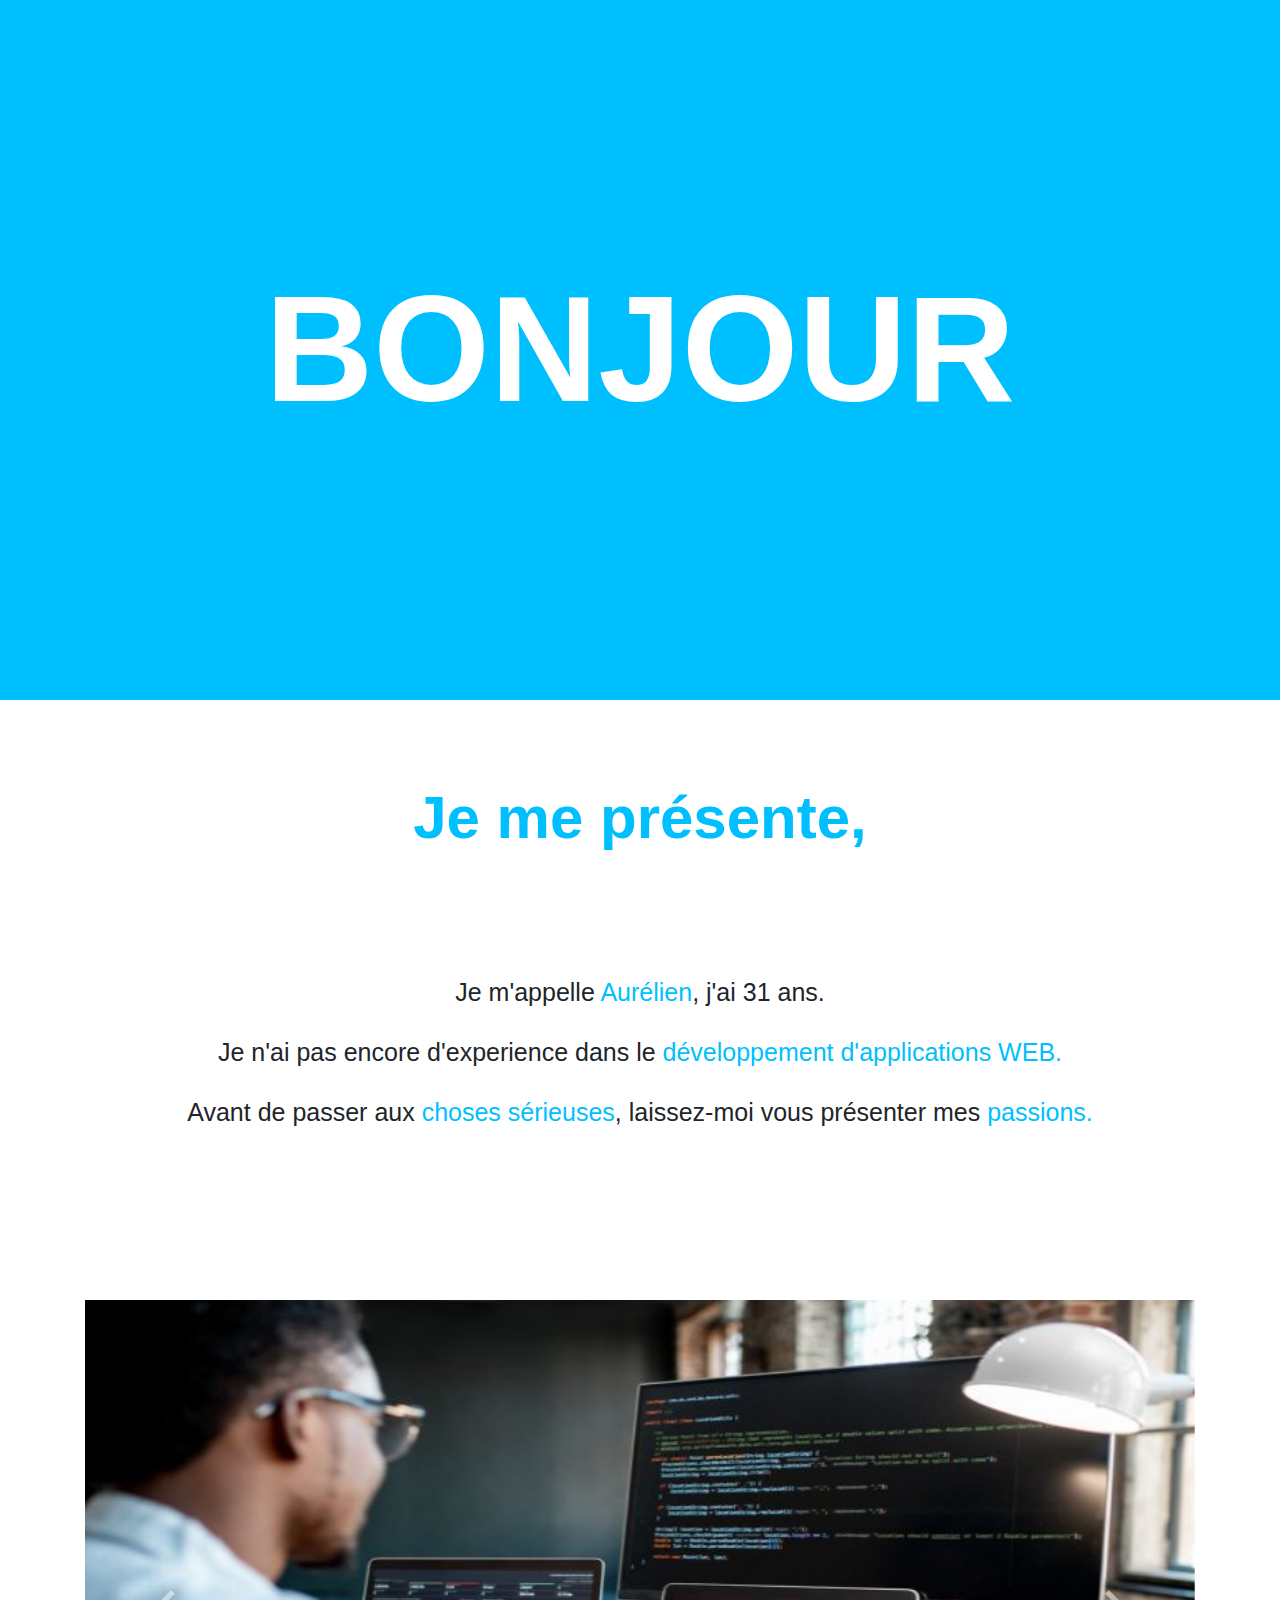
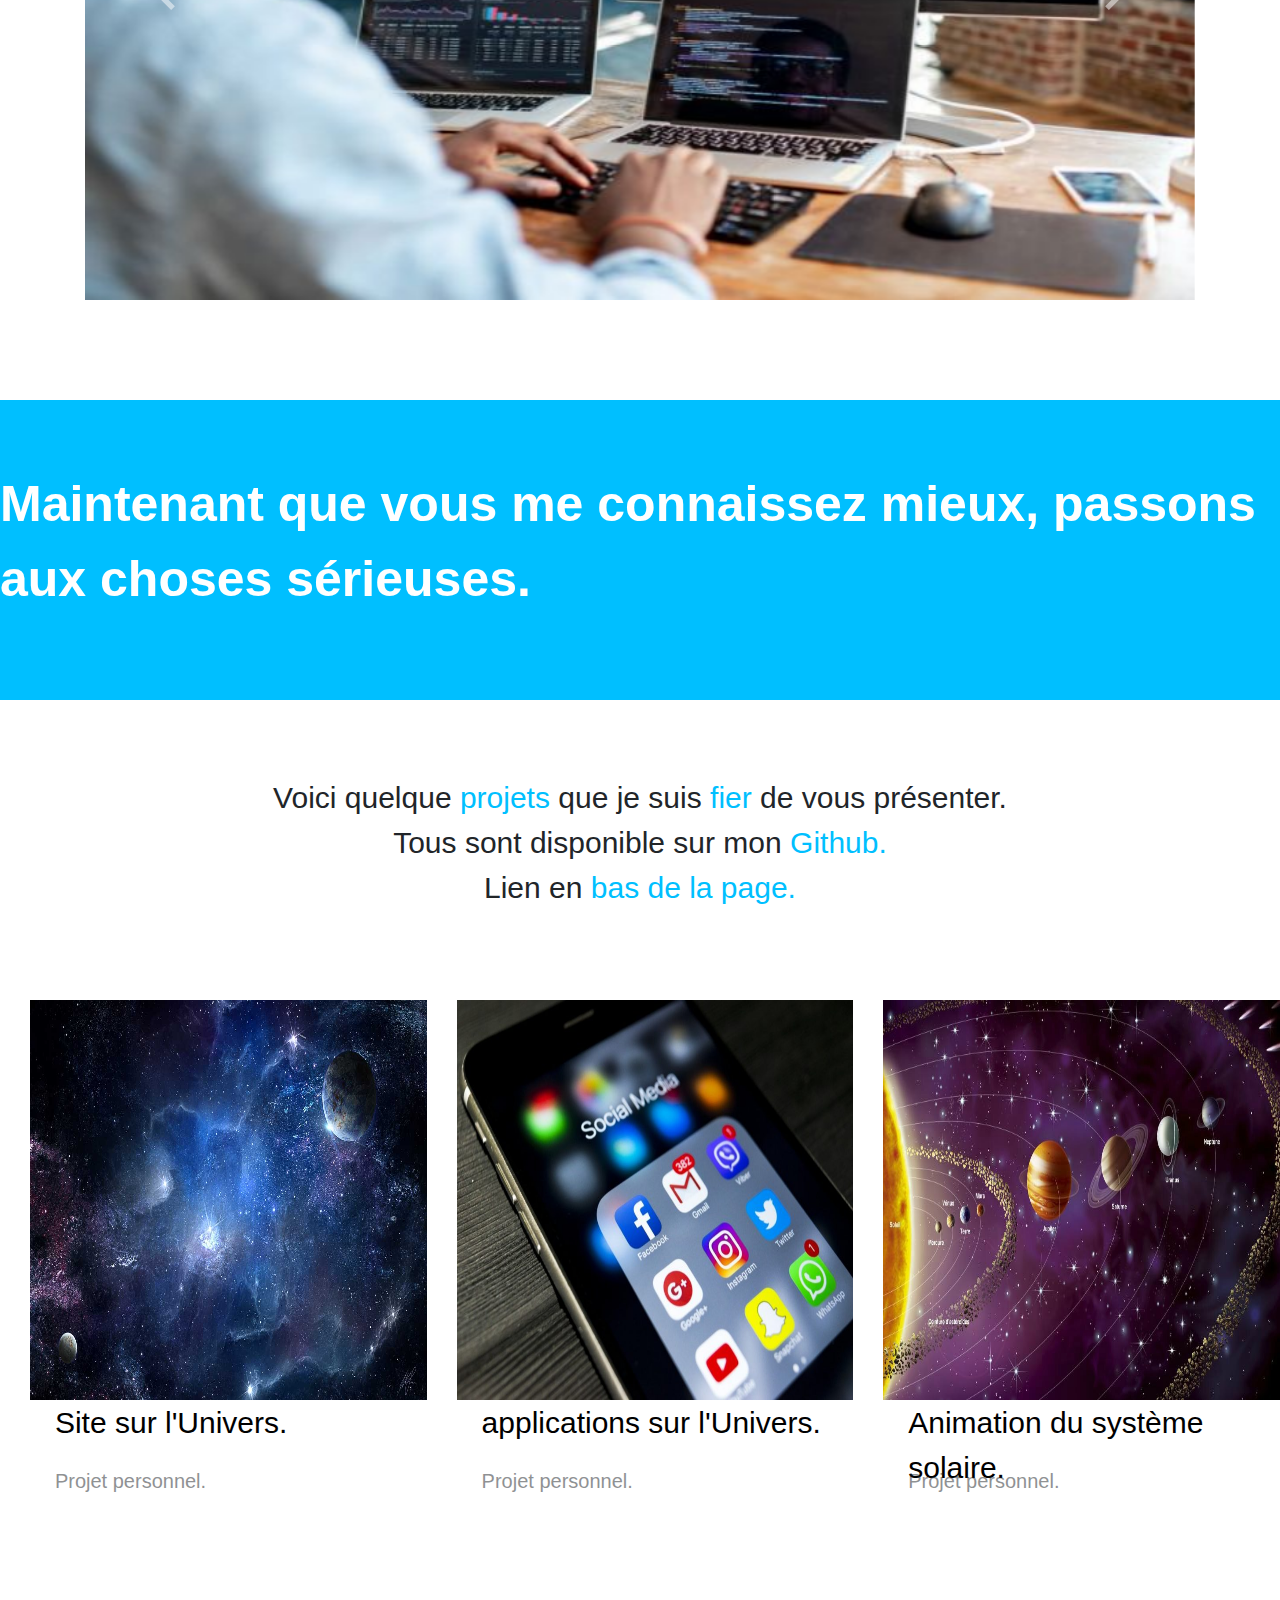
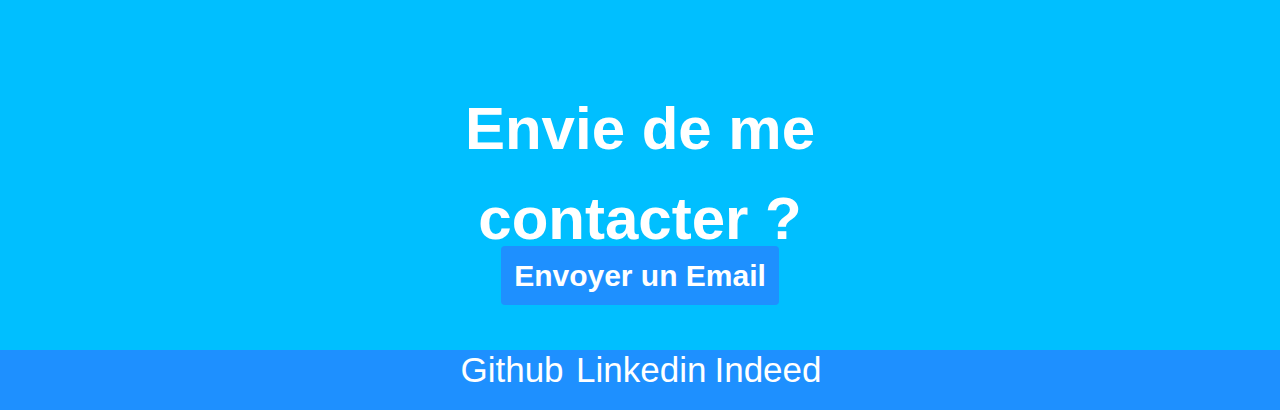
==== index.html @ aba192bf "v8" ====
<!DOCTYPE html>
<html lang="en">
<head>
    <link rel="stylesheet" href="index.css" type="text/css" >
    <meta charset="UTF-8">
    <meta http-equiv="X-UA-Compatible" content="IE=edge">
    <meta name="viewport" content="width=device-width, initial-scale=1.0">
    <title>Portfolio Aurélien Péria</title>
    <link rel="stylesheet" href="https://stackpath.bootstrapcdn.com/bootstrap/4.5.2/css/bootstrap.min.css">
    <script src="https://code.jquery.com/jquery-3.3.1.slim.min.js" integrity="sha384-q8i/X+965DzO0rT7abK41JStQIAqVgRVzpbzo5smXKp4YfRvH+8abtTE1Pi6jizo" crossorigin="anonymous"></script>
    <script src="https://cdnjs.cloudflare.com/ajax/libs/popper.js/1.14.7/umd/popper.min.js" integrity="sha384-UO2eT0CpHqdSJQ6hJty5KVphtPhzWj9WO1clHTMGa3JDZwrnQq4sF86dIHNDz0W1" crossorigin="anonymous"></script>
    <script src="https://stackpath.bootstrapcdn.com/bootstrap/4.3.1/js/bootstrap.min.js" integrity="sha384-JjSmVgyd0p3pXB1rRibZUAYoIIy6OrQ6VrjIEaFf/nJGzIxFDsf4x0xIM+B07jRM" crossorigin="anonymous"></script>
    <script src="jquery-3.6.0.js"></script>

</head>
<body>
    <div class="intro">
        <p>
            BONJOUR
        </p>
    </div>
    <div class=" presentation">
        <h1 >
            Je me présente,
        </h1>
        <p >
            Je m'appelle <span>Aurélien</span>, j'ai 31 ans.<br> 
            Je n'ai pas encore d'experience dans le <span>développement d'applications WEB.</span><br>
            Avant de passer aux <span>choses sérieuses</span>, laissez-moi vous présenter mes <span>passions.</span>
        </p>
       
    </div>
    <div class="container " >

        <div class="carousel slide " id="carousel1" data-ride="carousel" data-interval="3000">
    
            <div class="carousel-inner">
                <div class="carousel-item active">
                    <img src="photo/développeur.jpeg" alt="" class="w-100 d-block " height= "600px"  >
                </div>
                <div class="carousel-item">
                    <img src="photo/univers1.jpg" alt="" class="w-100 d-block" height="600px" >
                </div>
                <div class="carousel-item">
                    <img src="photo/échec.jpg" alt="" class="w-100 d-block" height="600px" >
                </div>
                <div class="carousel-item">
                    <img src="photo/skie.jpg" alt="" class="w-100 d-block" height="600px" >
                </div>
                <div class="carousel-item">
                    <img src="photo/voyage.jpg" alt="" class="w-100 d-block" height="600px" >
                </div>
                <a href="#carousel1" class="carousel-control-prev" data-slide="prev">
                    <span class="carousel-control-prev-icon"></span>
                </a>
                <a href="#carousel1" class="carousel-control-next" data-slide="next">
                    <span class="carousel-control-next-icon"></span>
                </a>
            </div>	 
        </div>   
    </div>   
    <div class="introprojet">
        <p> 
            Maintenant que vous me connaissez mieux, passons aux choses sérieuses.
        </p>
    </div>
    <div class="phraseprojet">
        <p> 
            Voici quelque <span>projets</span> que je suis <span>fier </span>de vous présenter.<br> Tous sont disponible sur mon <span>Github.</span><br> Lien en <span>bas de la page.</span> 
        </p>
    </div>
    <div class="projet">
        <div class="paraprojet ">
            <a href="siteunivers.html" target="black" class="container " > 
                <img src="photo/univers3.jpg"  alt="" class="photosprojet" >
            </a>
            <p>
                Site sur l'Univers.
            </p>
            <p>
                Projet personnel.
            </p>
        </div>
        <div class="paraprojet ">
            <a href="appliunivers.html" target="blanck" class="container " > 
                <img src="photo/application2.jpg"  alt="" class="photosprojet" >
            </a>
            <p>
                applications sur l'Univers.
            </p>
            <p>
                Projet personnel.
            </p>
        </div>
        <div class="paraprojet ">
            <a href="animationplanete.html"  target="black" class="container " > 
                <img src="photo/systemesolaire.jpg" alt="" class="photosprojet" >
            </a>
            <p>
                Animation du système solaire.
            </p>
            <p>
                Projet personnel.
            </p>
        </div>
    </div>
    
    <div class="contact">
        <p>
            Envie de me contacter ?
        </p>
    </div>
    <div class="bouttoncontact">
        <button type="button" class="btn " style="font-size: 30px;background-color: dodgerblue;color: white;
        font-weight: bold;">Envoyer un Email</button>
    </div>
    <div class="basdepage " style="background-color:dodgerblue">
        <p>
            Github
        </p>
        <p>
            Linkedin
        </p>
        <p>
            Indeed
        </p>
    </div>
    <script type="text/javascript" src="index.js"></script>
</body>
</html>
---- index.css ----
.intro,.introprojet{
    display: flex;
    flex-direction: row;
    align-items: center;
    justify-content: center;
}

.intro{
    width: 100%;
    height: 700px;
    color: white;
    background-color: #00BFFF;
    
}

.intro :nth-child(1){
    width: 100%;
    height: 30%;
    color: white;
    font-weight: bold;
    font-size: 150px;
    text-align: center;
}

.presentation{
    width: 100%;
    height: 600px;
    display: flex;
    flex-direction: column;
    align-items: center;
    justify-content: space-evenly;
}

.presentation>h1{
    
    height: 15%;
    color: #00BFFF;
    font-weight: bold;
    font-size: 60px;
    text-align: center;
   
   
}
span{
    color: #00BFFF;
}
.presentation :nth-child(2){
    
    height: 40%;
    font-size: 25px;
    text-align: center;
    line-height: 60px;
    
}

.introprojet{
    height: 300px;
    width: 100%;
    margin-top: 100px;
    background-color: #00BFFF;
}
.introprojet :nth-child(1){
    color: white;
    font-size: 50px;
    font-weight: bold;
}

.phraseprojet {
    height: 200px;
    display: flex;
    flex-direction: row;
    align-items: center;
    justify-content: center;
    font-size: 30px;
    text-align: center;
    margin-top: 50px;
}
.projet{
    height: 500px;
    display: flex;
    flex-direction: row;
    align-items: center;
    justify-content: space-around;
    margin-top: 50px;
}
.paraprojet{
    height: 100%;
    width: 31%;
    
}

.paraprojet :nth-child(1){
    width: 100%;
    height: 80%;
}

.paraprojet :nth-child(2){
    height: 10%;
    color: black;
    font-size: 30px;
    margin-left:40px;
}

.paraprojet :nth-child(3){
    height: 10%;
    font-size: 20px;
    margin-left:40px;
    opacity: 0.5;
}


.contact{
    height: 200px;
    width: 100%;
    margin-top: 100px;
    background-color: #00BFFF;
    font-size: 60px;
    display: flex;
    flex-direction: row;
    align-items: end;
    justify-content: center;
}

.contact :nth-child(1){
    color: white;
    font-weight: bolder;
    text-align: center;
    width: 40%;
    height: 50%;
}

.bouttoncontact{
    height: 150px;
    width: 100%;
    background-color: #00BFFF;
    display: flex;
    flex-direction: row;
    align-items:center;
    justify-content: center;
}

.basdepage{
    height: 60px;
    display: flex;
    flex-direction: row;
    align-items: center;
    justify-content: center;
}

.basdepage>*{
   
    height: 100%;
    font-size: 35px;
    color: white;
    text-align: center;
    width: 10%;
    padding-top: 2px;
}
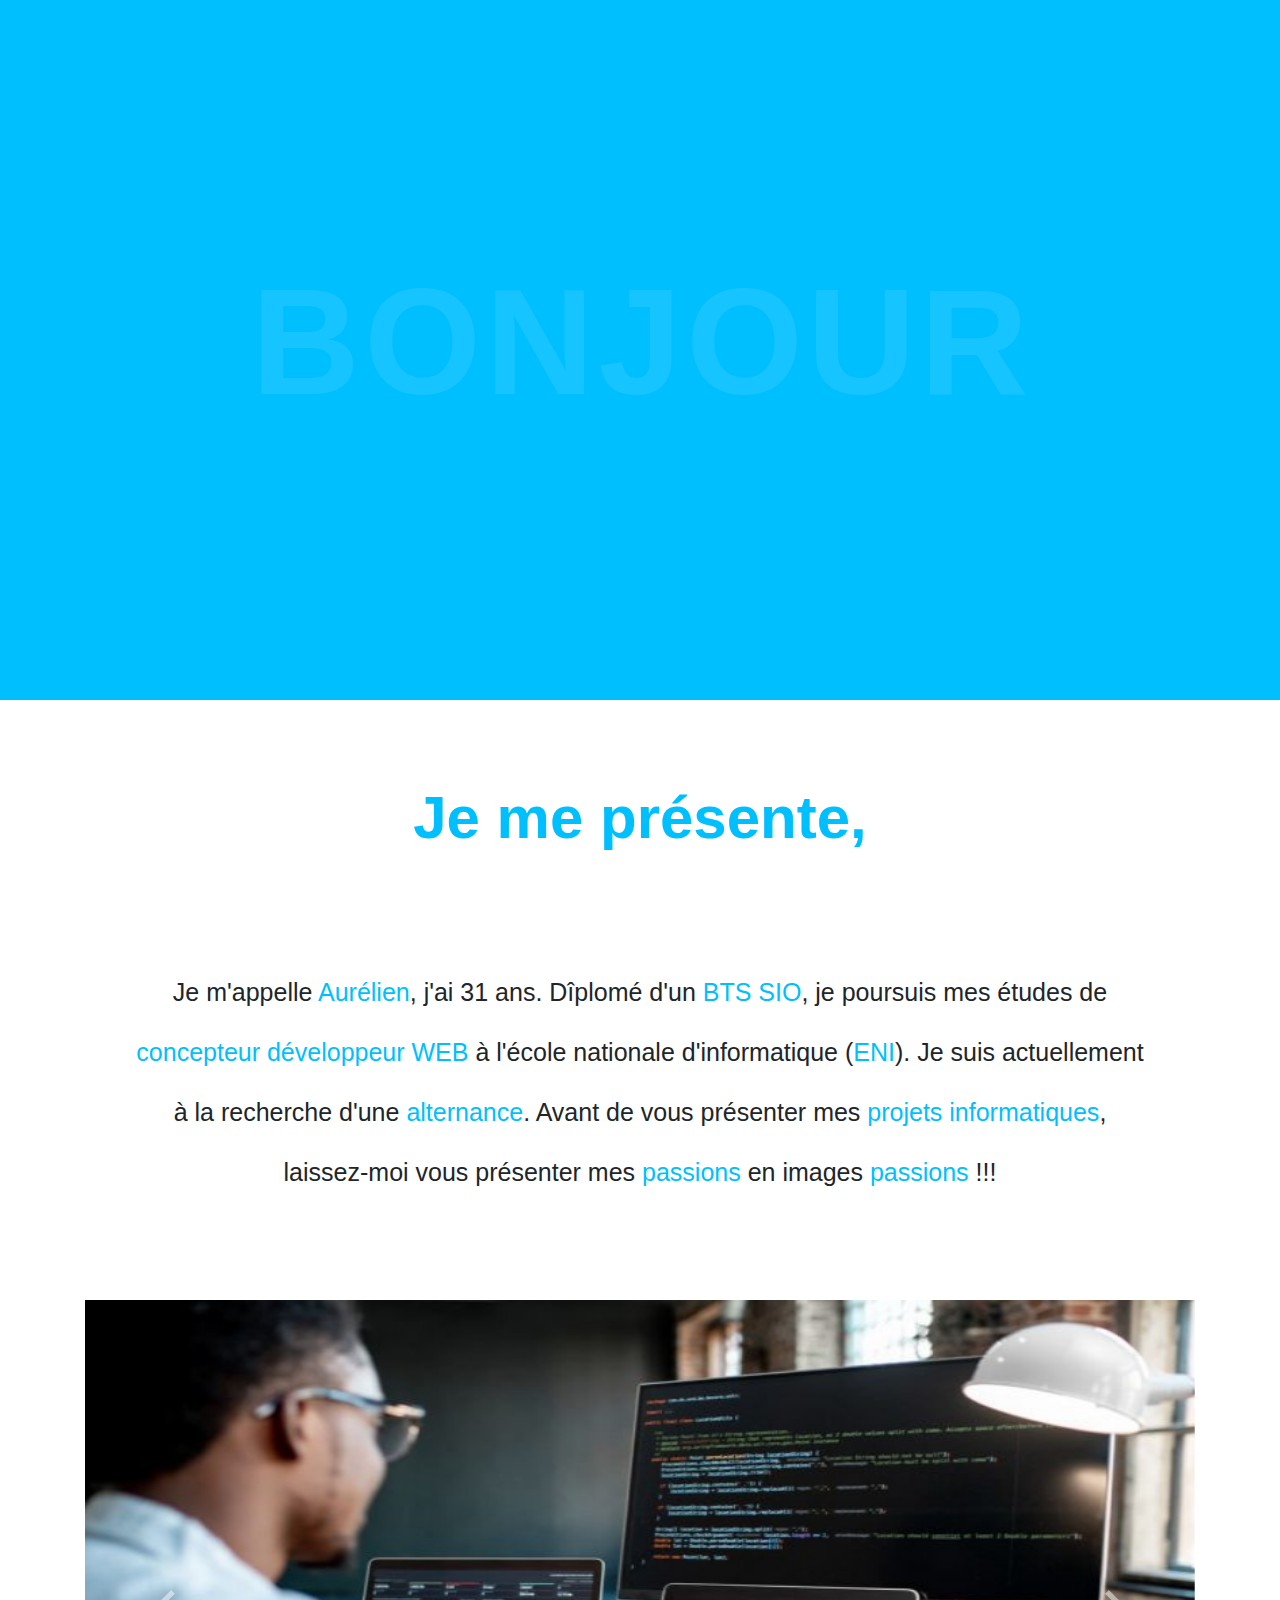
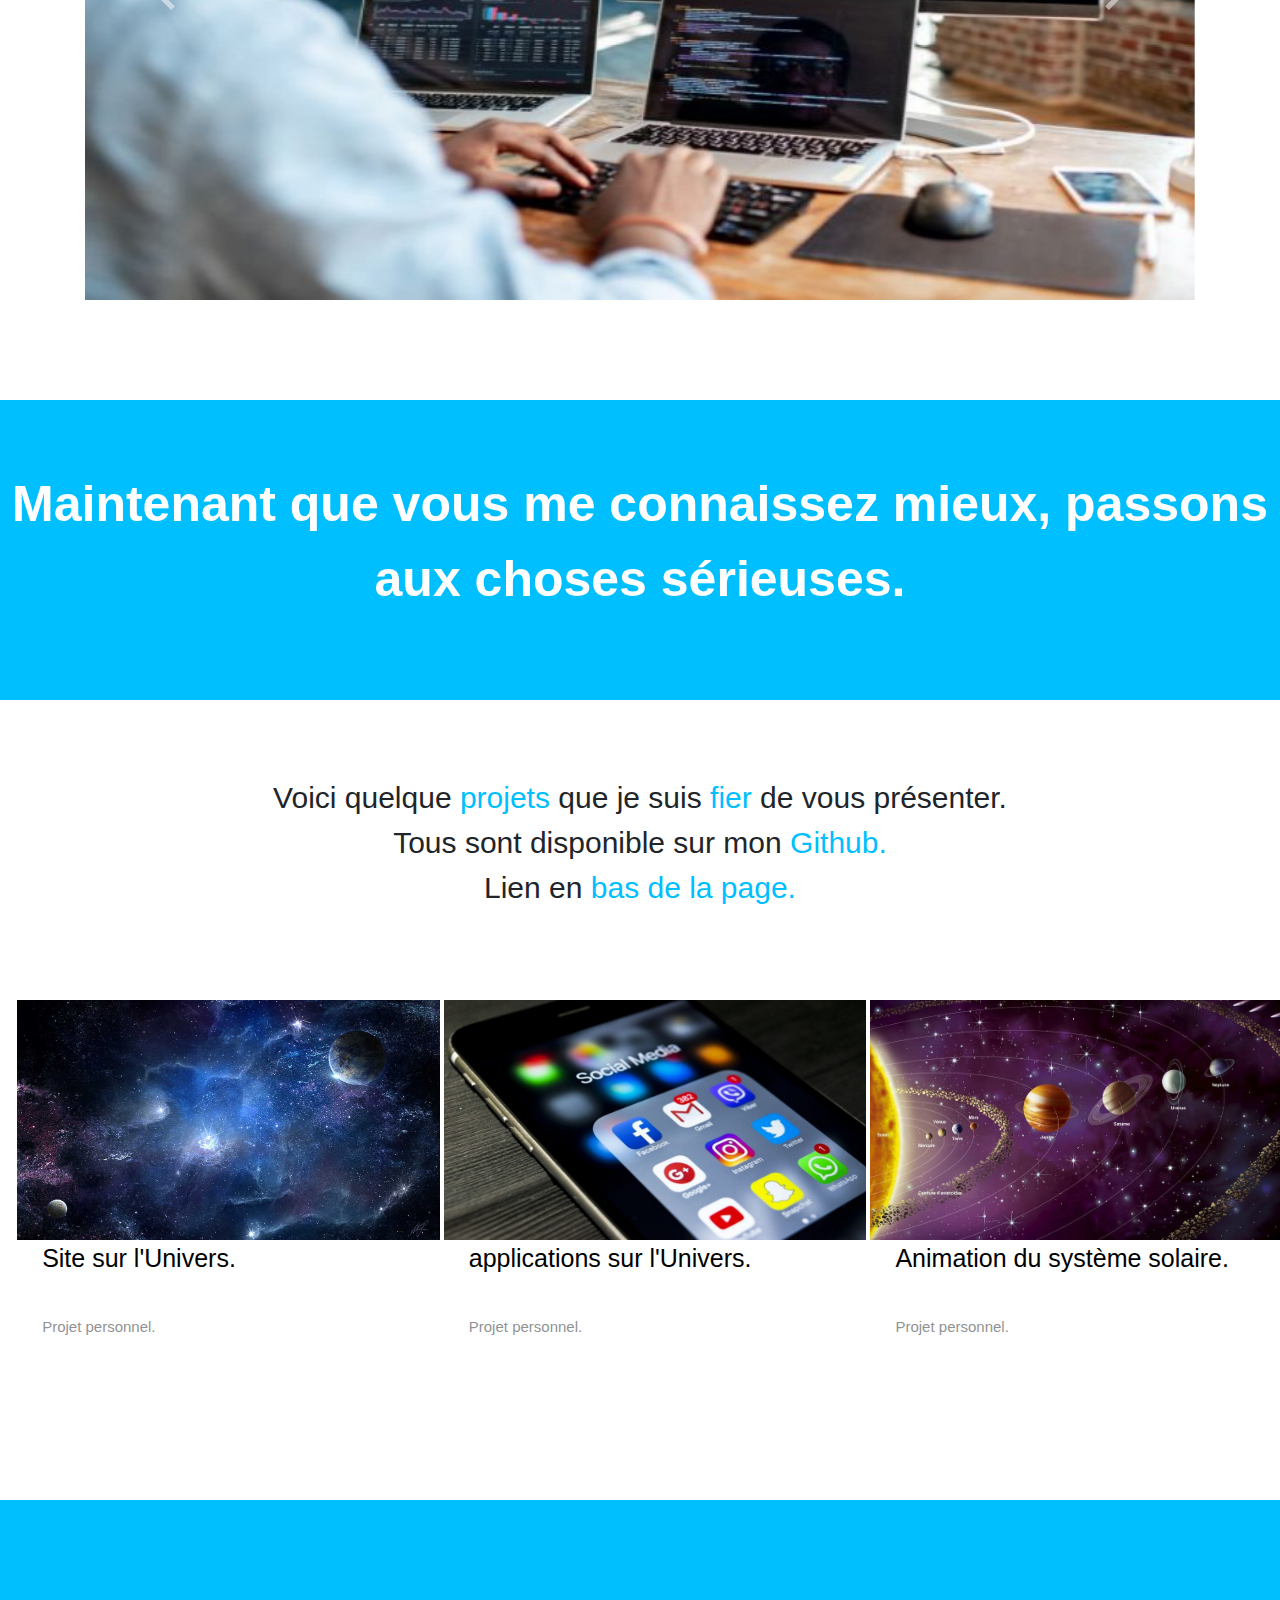
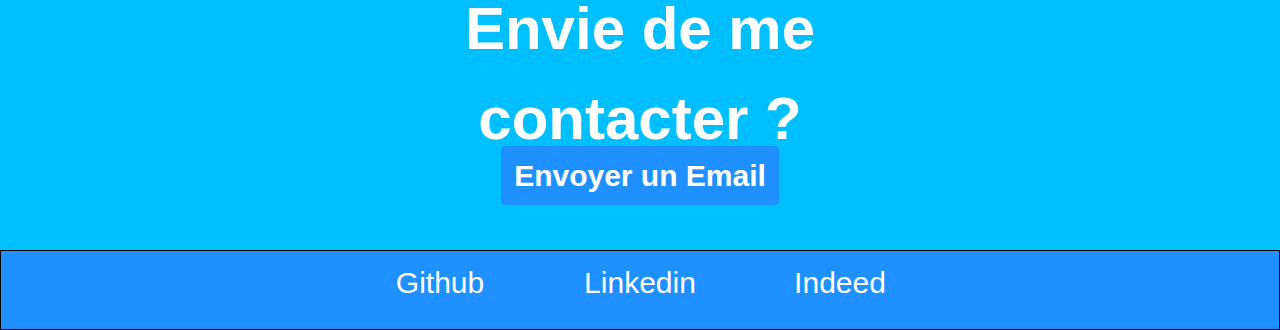
==== commit 0322edcf: "v9" ====
--- a/index.html
+++ b/index.html
@@ -2,6 +2,7 @@
 <html lang="en">
 <head>
     <link rel="stylesheet" href="index.css" type="text/css" >
+    <link rel="stylesheet" href="indexresponsive.css" type="text/css" >
     <meta charset="UTF-8">
     <meta http-equiv="X-UA-Compatible" content="IE=edge">
     <meta name="viewport" content="width=device-width, initial-scale=1.0">
@@ -16,7 +17,7 @@
 <body>
     <div class="intro">
         <p>
-            BONJOUR
+             <span>B</span> <span>O</span> <span>N</span> <span>J</span> <span>O</span> <span>U</span> <span>R</span>
         </p>
     </div>
     <div class=" presentation">
@@ -24,9 +25,10 @@
             Je me présente,
         </h1>
         <p >
-            Je m'appelle <span>Aurélien</span>, j'ai 31 ans.<br> 
-            Je n'ai pas encore d'experience dans le <span>développement d'applications WEB.</span><br>
-            Avant de passer aux <span>choses sérieuses</span>, laissez-moi vous présenter mes <span>passions.</span>
+            Je m'appelle <span>Aurélien</span>, j'ai 31 ans.
+            Dîplomé d'un <span> BTS SIO</span>, je poursuis mes études de <span>concepteur développeur WEB</span> à l'école nationale d'informatique (<span>ENI</span>).
+            Je suis actuellement à la recherche d'une <span>alternance</span>.
+            Avant de vous présenter mes <span>projets informatiques</span>, laissez-moi vous présenter mes <span>passions</span> en images <span>passions</span> !!!
         </p>
        
     </div>
@@ -36,19 +38,19 @@
     
             <div class="carousel-inner">
                 <div class="carousel-item active">
-                    <img src="photo/développeur.jpeg" alt="" class="w-100 d-block " height= "600px"  >
+                    <img  src="photo/développeur.jpeg" alt="" class="w-100 d-block photointro " height= "600px"  >
                 </div>
                 <div class="carousel-item">
-                    <img src="photo/univers1.jpg" alt="" class="w-100 d-block" height="600px" >
+                    <img  src="photo/univers1.jpg" alt="" class="w-100 d-block photointro" height="600px" >
                 </div>
                 <div class="carousel-item">
-                    <img src="photo/échec.jpg" alt="" class="w-100 d-block" height="600px" >
+                    <img  src="photo/échec.jpg" alt="" class="w-100 d-block photointro" height="600px" >
                 </div>
                 <div class="carousel-item">
-                    <img src="photo/skie.jpg" alt="" class="w-100 d-block" height="600px" >
+                    <img  src="photo/skie.jpg" alt="" class="w-100 d-block photointro" height="600px" >
                 </div>
                 <div class="carousel-item">
-                    <img src="photo/voyage.jpg" alt="" class="w-100 d-block" height="600px" >
+                    <img  src="photo/voyage.jpg" alt="" class="w-100 d-block photointro" height="600px" >
                 </div>
                 <a href="#carousel1" class="carousel-control-prev" data-slide="prev">
                     <span class="carousel-control-prev-icon"></span>
@@ -115,15 +117,15 @@
         font-weight: bold;">Envoyer un Email</button>
     </div>
     <div class="basdepage " style="background-color:dodgerblue">
-        <p>
-            Github
+        <p class="paralien">
+            <a class="lien" target="blanck" href="https://github.com/bodyraul">Github</a>
         </p>
-        <p>
-            Linkedin
+        <p class="paralien">
+            <a class="lien" target="blanck" href="https://www.linkedin.com/in/aur%C3%A9lien-peria-424224187/">Linkedin</a>
         </p>
-        <p>
-            Indeed
-        </p>
+        <p class="paralien">
+            <a class="lien" target="blanck" href="https://my.indeed.com/p/aurlienp-pci23gn">Indeed</a>
+        </p >
     </div>
     <script type="text/javascript" src="index.js"></script>
 </body>
--- a/index.css
+++ b/index.css
@@ -14,17 +14,18 @@
     
 }
 
-.intro :nth-child(1){
+.intro> p >*{
     width: 100%;
     height: 30%;
     color: white;
     font-weight: bold;
     font-size: 150px;
     text-align: center;
+    opacity: 0;
 }
 
 .presentation{
-    width: 100%;
+    
     height: 600px;
     display: flex;
     flex-direction: column;
@@ -51,7 +52,7 @@
     font-size: 25px;
     text-align: center;
     line-height: 60px;
-    
+    width: 80%;
 }
 
 .introprojet{
@@ -59,6 +60,7 @@
     width: 100%;
     margin-top: 100px;
     background-color: #00BFFF;
+    text-align: center;
 }
 .introprojet :nth-child(1){
     color: white;
@@ -86,7 +88,7 @@
 }
 .paraprojet{
     height: 100%;
-    width: 31%;
+    width: 33%;
     
 }
 
@@ -141,21 +143,33 @@
 }
 
 .basdepage{
-    height: 60px;
+    height: 80px;
     display: flex;
     flex-direction: row;
     align-items: center;
     justify-content: center;
+    border: black solid 1px;}
+    
+
+.paralien{
+    
+    width: 200px;
+    text-align: center;
+    
 }
 
-.basdepage>*{
-   
-    height: 100%;
-    font-size: 35px;
+.lien{
     color: white;
-    text-align: center;
-    width: 10%;
-    padding-top: 2px;
+    font-size: 30px;
+    
+}
+
+.lien:hover{
+    color: white;
+    text-decoration: none;
 }
 
 
+
+
+
--- a/indexresponsive.css
+++ b/indexresponsive.css
@@ -0,0 +1,233 @@
+/* rendre le site responsive*/
+
+
+
+
+
+/*.intro responsive*/
+@media  (max-width: 1240px)  { 
+    .intro{
+        height: 500px;
+    }
+
+    .intro> p >*{
+       font-size: 100px;
+    }
+}
+
+@media  (max-width: 800px)  { 
+    .intro{
+        height: 400px;
+    }
+
+    .intro> p >*{
+       font-size: 60px;
+    }
+}
+
+@media  (max-width: 450px)  { 
+    .intro{
+        height: 300px;
+    }
+
+    .intro> p >*{
+       font-size: 30px;
+    }
+}
+
+
+
+
+
+/* partie présentation responsive*/
+
+@media (max-width:1150px){
+    .presentation{
+        height: 700px;
+    }
+    
+    .presentation>h1{
+        font-size: 55px; 
+    }
+
+    .presentation :nth-child(2){
+        font-size: 25px;
+        line-height: 60px;
+    }
+}
+
+@media (max-width:800px){
+
+    .presentation>h1{
+        font-size: 55px; 
+        height: 5%;
+    }
+
+    .presentation :nth-child(2){
+        font-size: 20px;
+        line-height: 50px;
+    }
+}
+
+@media (max-width:550px){
+    .presentation>h1{
+        font-size: 25px; 
+        height: 1%;
+    }
+
+    .presentation :nth-child(2){
+        font-size: 15px;
+        line-height: 50px;
+        width: 100%;
+        height: 50%;
+    }
+}
+
+@media (max-width:350px){
+    .presentation{
+        height: 900px;
+    }
+    
+    .presentation>h1{
+        font-size: 25px; 
+    }
+
+    .presentation :nth-child(2){
+        font-size: 13px;
+        line-height: 50px;
+        width: 100%;
+    }
+}
+
+/* photointro responsive*/
+
+@media (max-width:991px){
+    .photointro{
+        height: 400px;
+    }
+}
+
+@media (max-width:580px){
+    .photointro{
+        height: 300px;
+    }
+}
+
+@media (max-width:300px){
+    .photointro{
+        height: 200px;
+    }
+}
+
+/* introprojet  responsive*/
+
+@media(max-width:900px){
+
+    .introprojet :nth-child(1){
+        font-size: 40px;
+    }
+}
+
+@media(max-width:720px){
+    
+    .introprojet :nth-child(1){
+        font-size: 30px;
+    }
+}
+
+@media(max-width:400px){
+    
+    .introprojet :nth-child(1){
+        font-size: 22px;
+    }
+}
+
+/* phraseprojet responsive*/
+
+@media (max-width:900px){
+    .phraseprojet {
+        font-size: 25px;      
+    }
+}
+
+@media (max-width:720px){
+    .phraseprojet {
+        font-size: 20px;      
+    }
+}
+@media (max-width:400px){
+    .phraseprojet {
+        font-size: 17px;      
+    }
+}
+
+
+/* .projet, .paraprojet et ses enfant responsive */
+
+@media(max-width:1430px){
+
+    .projet{
+        height: 400px;
+    }
+    
+    .paraprojet :nth-child(1){
+        height: 60%;
+    }
+    
+    .paraprojet :nth-child(2){
+        height: 15%;
+        font-size: 25px;
+    }
+    
+    .paraprojet :nth-child(3){
+        height: 15%;
+        font-size: 15px;
+    }
+}
+
+@media(max-width:1150px){
+
+    .projet{
+        height: 1500px;
+        flex-direction: column;
+        align-items: center;
+        justify-content: center;      
+    }
+    .paraprojet{
+        width: 50%; 
+    }
+
+    
+    .paraprojet :nth-child(2){
+        font-size: 25px;
+    }
+    
+    .paraprojet :nth-child(3){
+        font-size: 15px;
+        padding-top: 20px;
+
+    }
+}
+
+@media(max-width:760px){
+
+    .paraprojet{
+        width: 80%; 
+    }
+}
+
+@media(max-width:400px){
+
+    .paraprojet{
+        width: 100%; 
+    }
+
+    .paraprojet :nth-child(2){
+        font-size: 20px;
+    }
+    
+    .paraprojet :nth-child(3){
+        font-size: 15px;
+
+    }
+}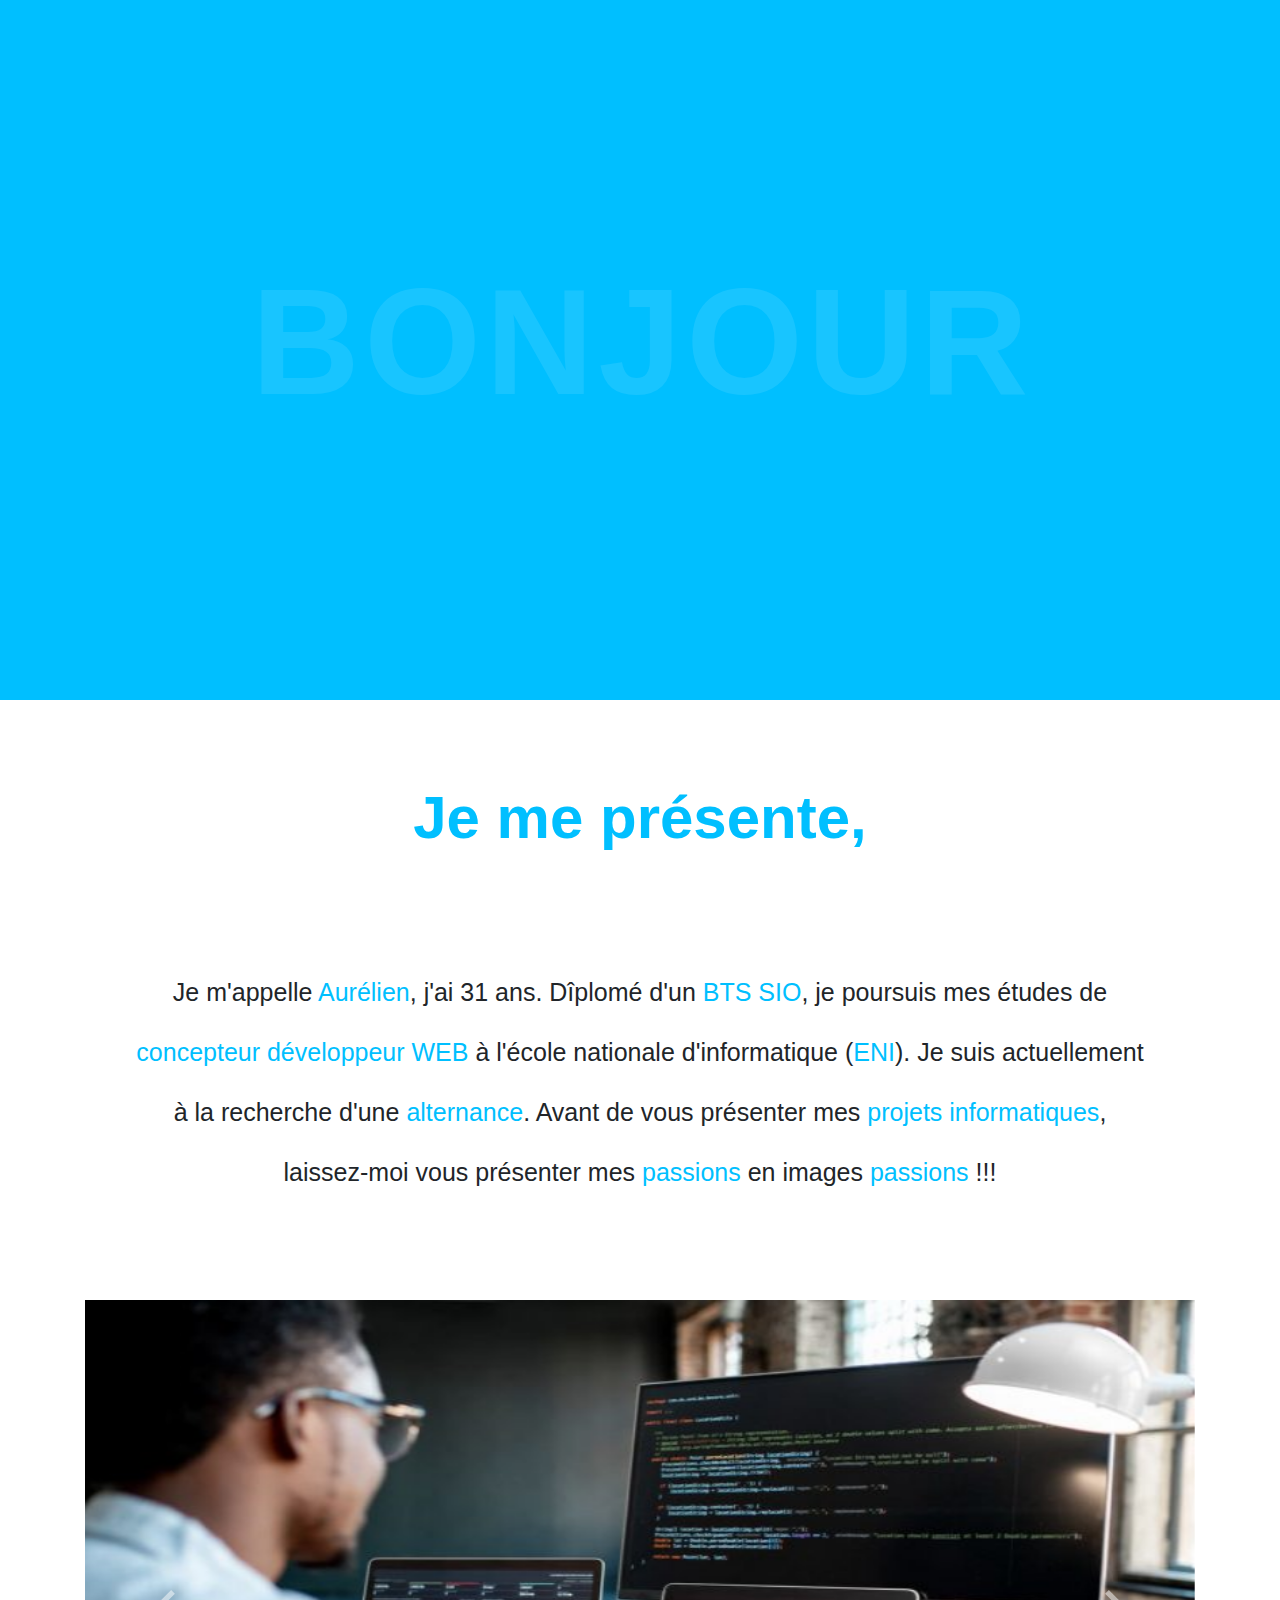
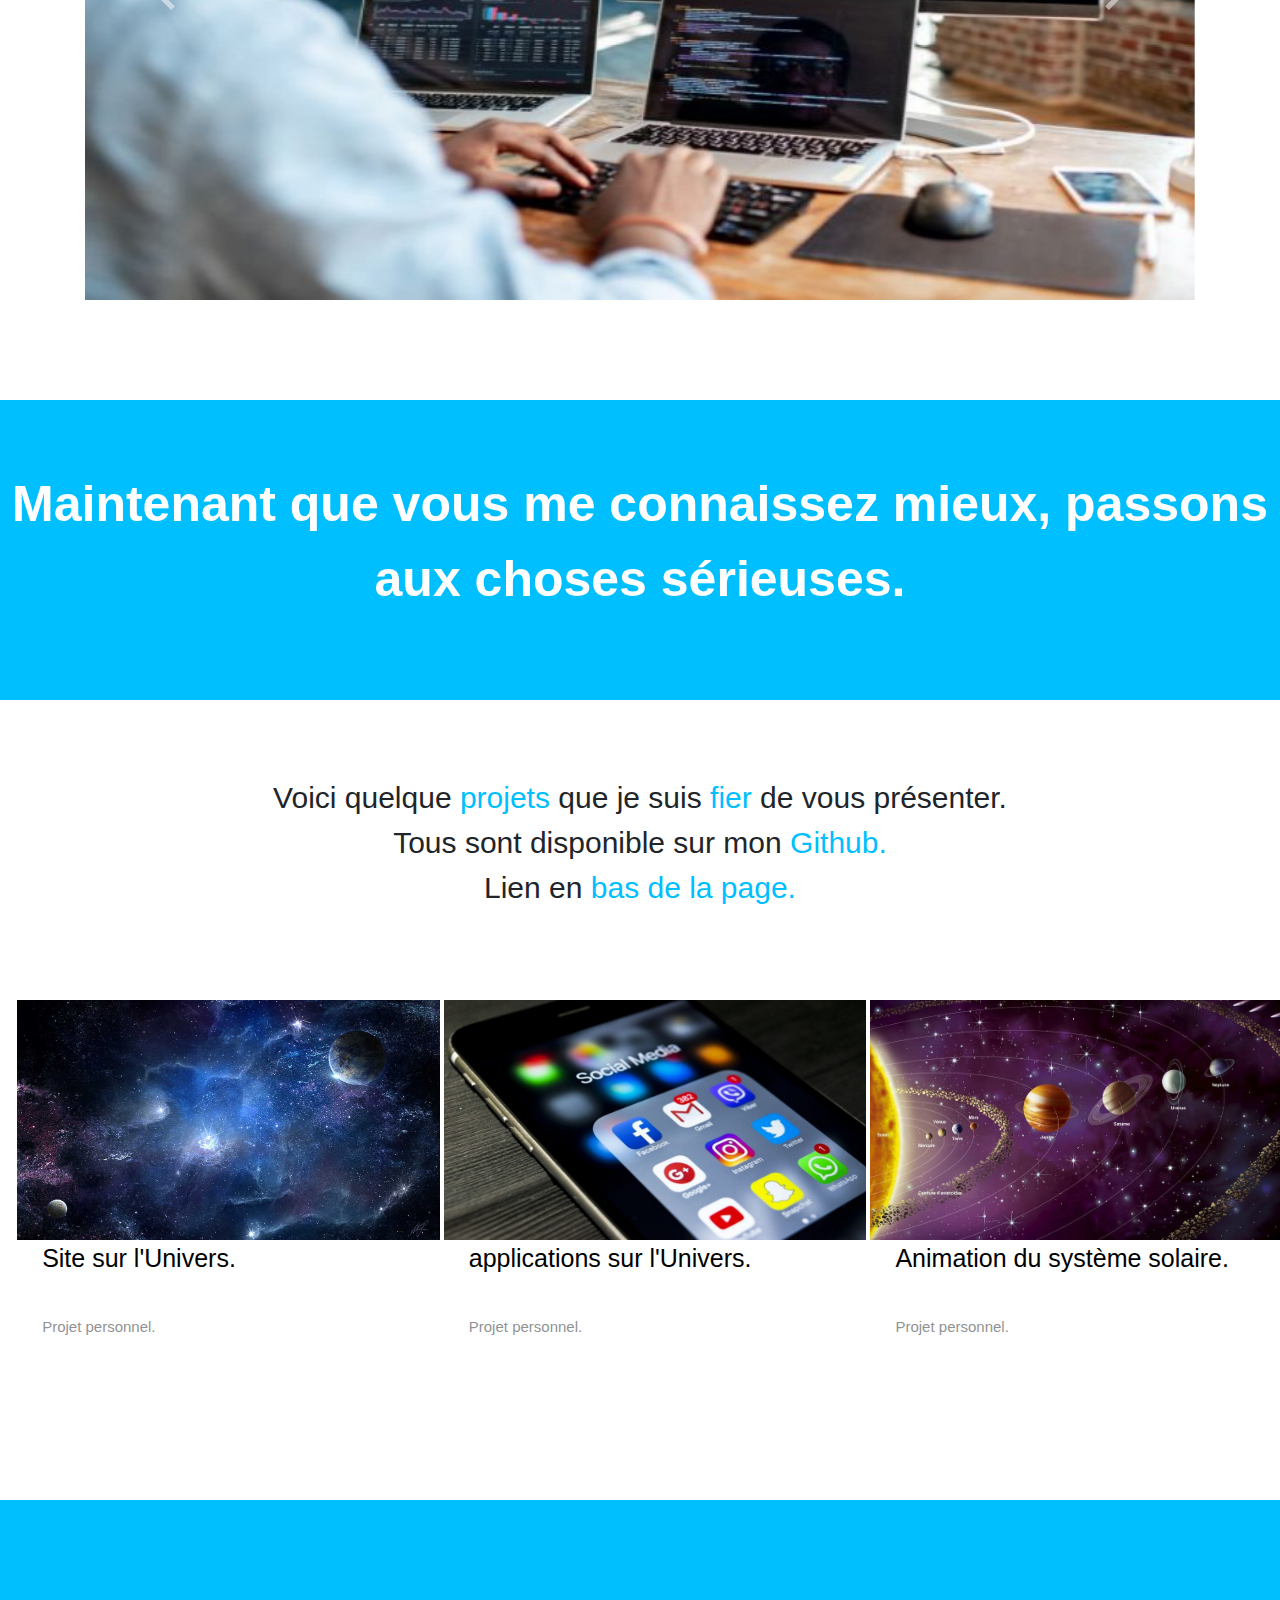
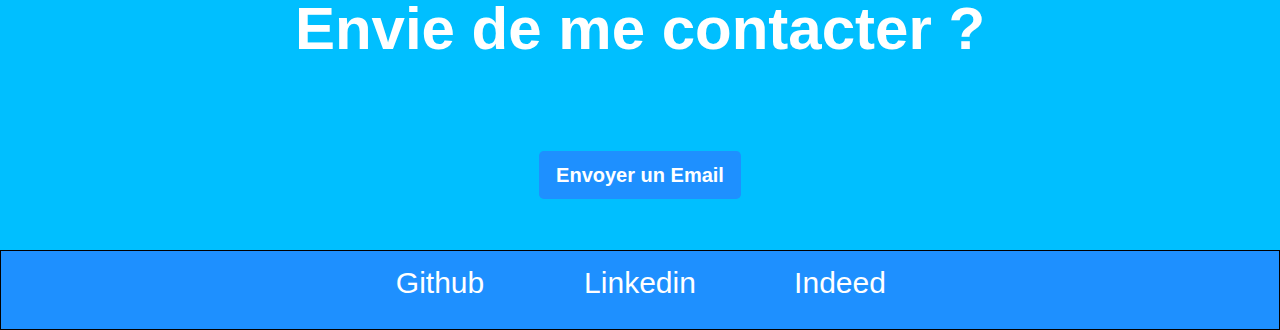
==== commit d522d74f: "v10" ====
--- a/index.html
+++ b/index.html
@@ -113,7 +113,7 @@
         </p>
     </div>
     <div class="bouttoncontact">
-        <button type="button" class="btn " style="font-size: 30px;background-color: dodgerblue;color: white;
+        <button type="button"  class="btn btn-lg" style="background-color: dodgerblue;color: white;
         font-weight: bold;">Envoyer un Email</button>
     </div>
     <div class="basdepage " style="background-color:dodgerblue">
--- a/index.css
+++ b/index.css
@@ -128,7 +128,7 @@
     color: white;
     font-weight: bolder;
     text-align: center;
-    width: 40%;
+    width: 100%;
     height: 50%;
 }
 
@@ -139,8 +139,8 @@
     display: flex;
     flex-direction: row;
     align-items:center;
-    justify-content: center;
-}
+    justify-content: center;}
+    
 
 .basdepage{
     height: 80px;
--- a/indexresponsive.css
+++ b/indexresponsive.css
@@ -230,4 +230,22 @@
         font-size: 15px;
 
     }
+}
+
+/*  partie contact  responsive*/
+
+@media(max-width:900px){
+    .contact{
+        font-size: 50px;
+    }
+}
+@media(max-width:600px){
+    .contact{
+        font-size: 40px;
+    }
+
+    
+.lien{
+    font-size: 15px;
+}
 }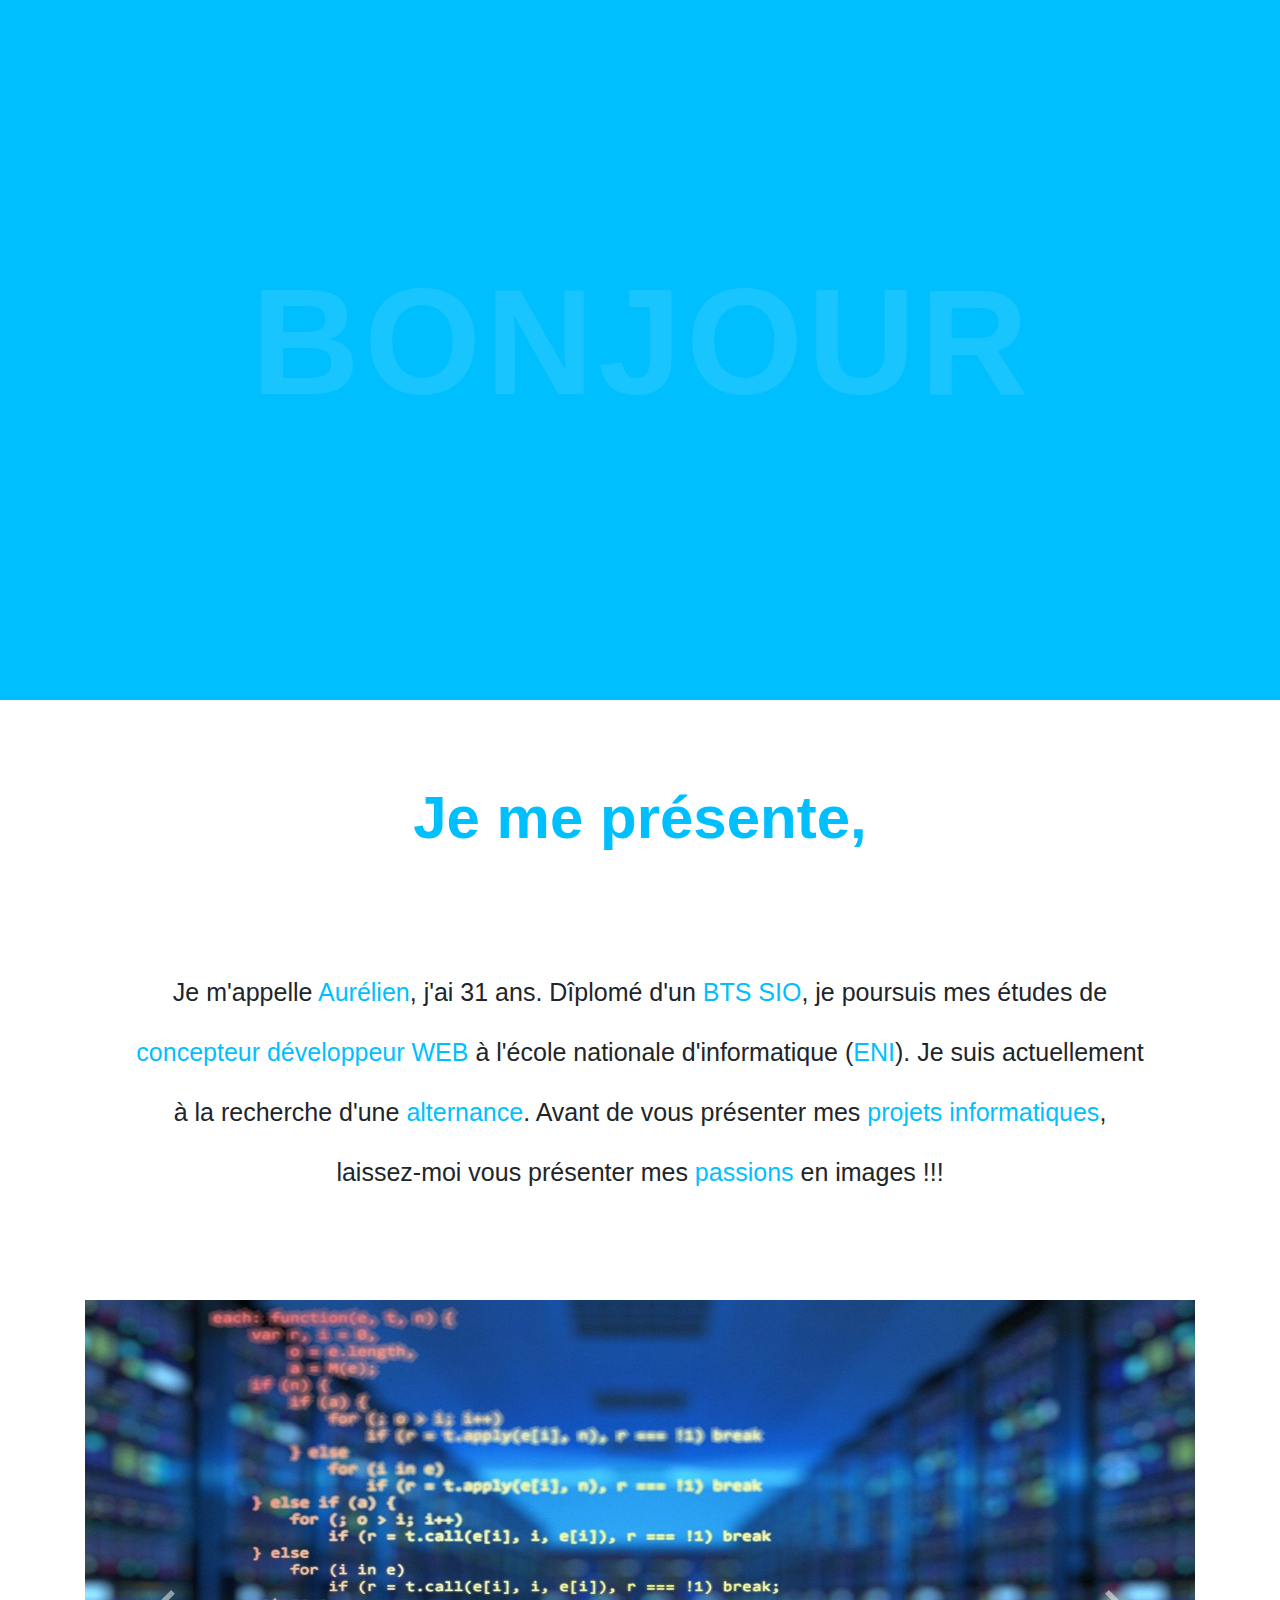
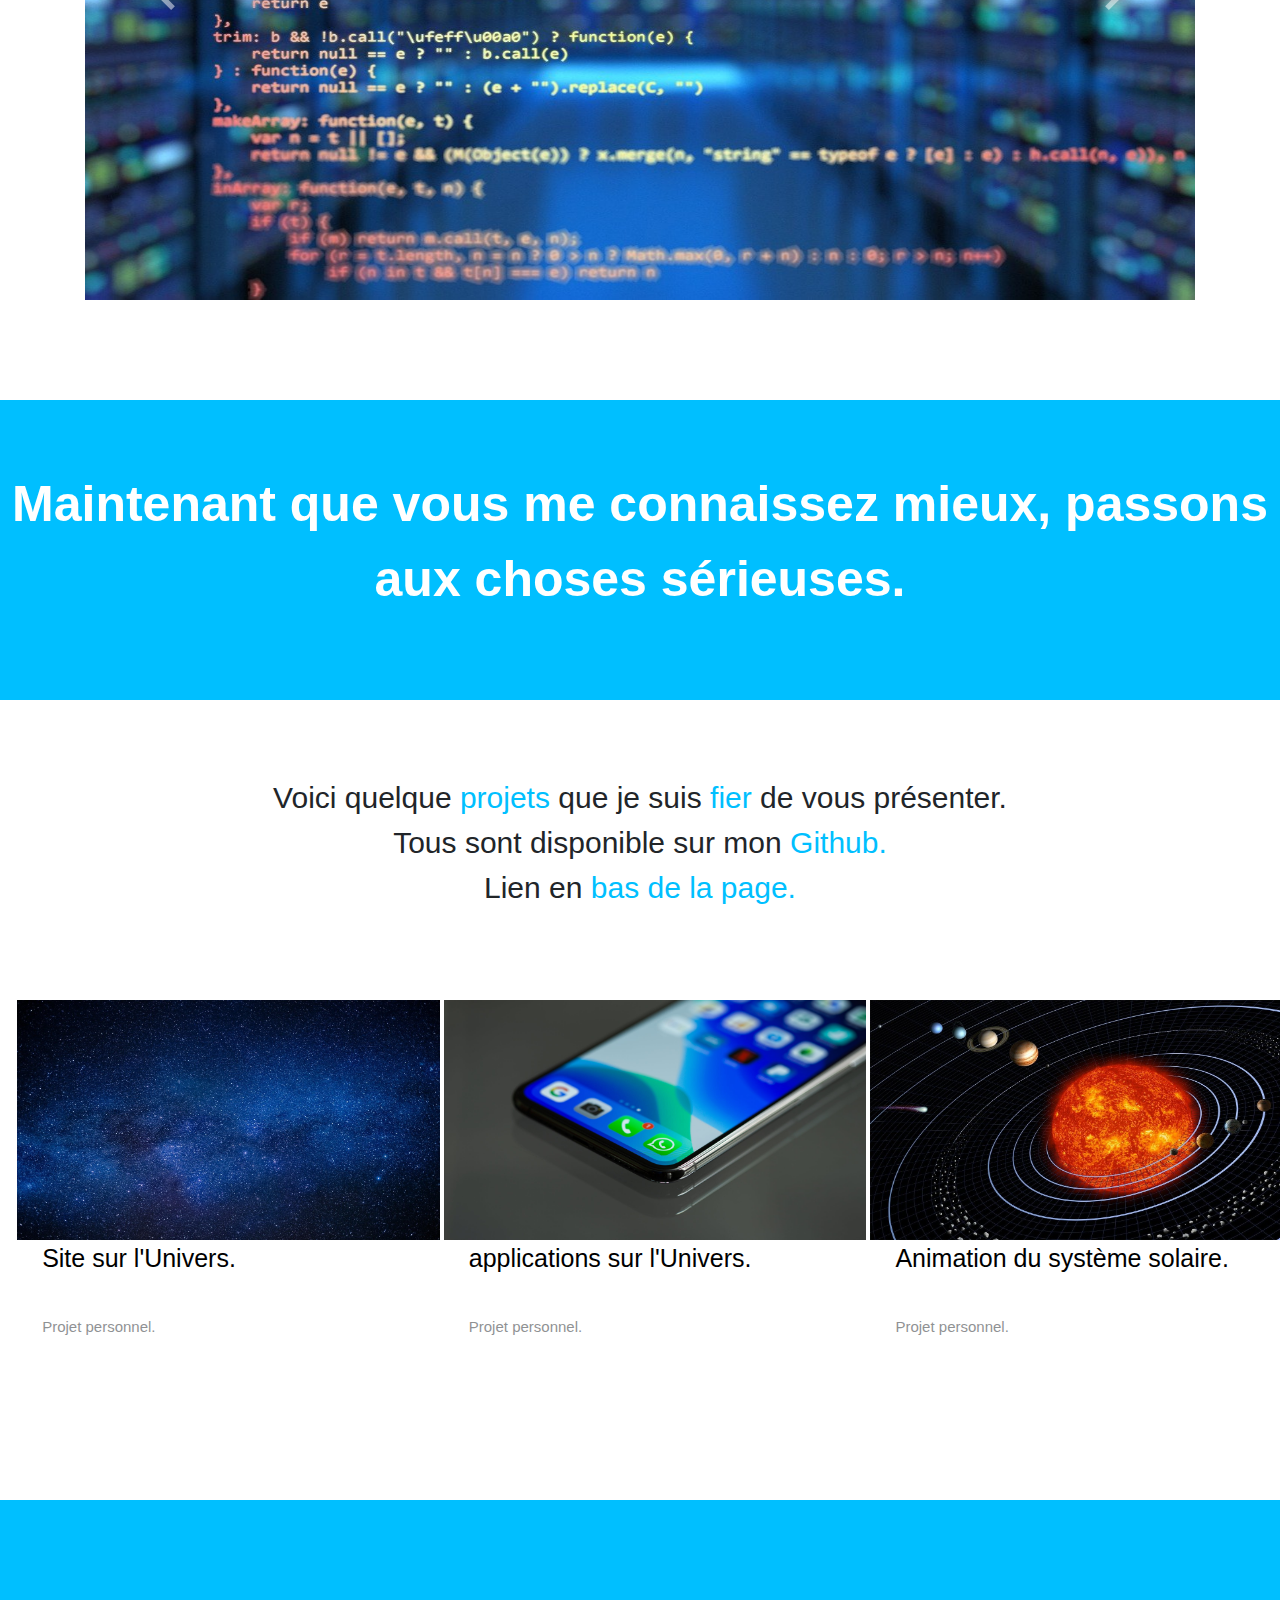
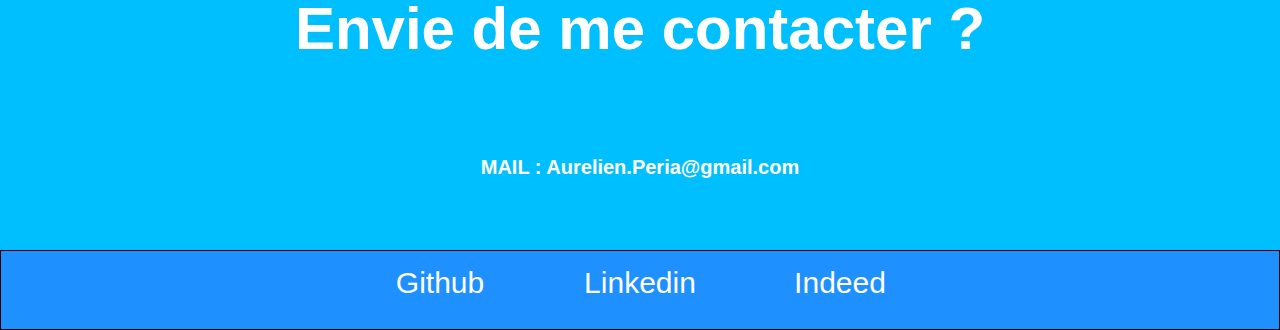
==== commit 5a59ceb4: "v10" ====
--- a/index.html
+++ b/index.html
@@ -28,7 +28,7 @@
             Je m'appelle <span>Aurélien</span>, j'ai 31 ans.
             Dîplomé d'un <span> BTS SIO</span>, je poursuis mes études de <span>concepteur développeur WEB</span> à l'école nationale d'informatique (<span>ENI</span>).
             Je suis actuellement à la recherche d'une <span>alternance</span>.
-            Avant de vous présenter mes <span>projets informatiques</span>, laissez-moi vous présenter mes <span>passions</span> en images <span>passions</span> !!!
+            Avant de vous présenter mes <span>projets informatiques</span>, laissez-moi vous présenter mes <span>passions</span> en images  !!!
         </p>
        
     </div>
@@ -38,7 +38,7 @@
     
             <div class="carousel-inner">
                 <div class="carousel-item active">
-                    <img  src="photo/développeur.jpeg" alt="" class="w-100 d-block photointro " height= "600px"  >
+                    <img  src="photo/développeur.jpg" alt="" class="w-100 d-block photointro " height= "600px"  >
                 </div>
                 <div class="carousel-item">
                     <img  src="photo/univers1.jpg" alt="" class="w-100 d-block photointro" height="600px" >
@@ -47,10 +47,10 @@
                     <img  src="photo/échec.jpg" alt="" class="w-100 d-block photointro" height="600px" >
                 </div>
                 <div class="carousel-item">
-                    <img  src="photo/skie.jpg" alt="" class="w-100 d-block photointro" height="600px" >
+                    <img  src="photo/skie.jpeg" alt="" class="w-100 d-block photointro" height="600px" >
                 </div>
                 <div class="carousel-item">
-                    <img  src="photo/voyage.jpg" alt="" class="w-100 d-block photointro" height="600px" >
+                    <img  src="photo/voyage.jpeg" alt="" class="w-100 d-block photointro" height="600px" >
                 </div>
                 <a href="#carousel1" class="carousel-control-prev" data-slide="prev">
                     <span class="carousel-control-prev-icon"></span>
@@ -85,7 +85,7 @@
         </div>
         <div class="paraprojet ">
             <a href="appliunivers.html" target="blanck" class="container " > 
-                <img src="photo/application2.jpg"  alt="" class="photosprojet" >
+                <img src="photo/application2.jpeg"  alt="" class="photosprojet" >
             </a>
             <p>
                 applications sur l'Univers.
@@ -112,9 +112,10 @@
             Envie de me contacter ?
         </p>
     </div>
-    <div class="bouttoncontact">
-        <button type="button"  class="btn btn-lg" style="background-color: dodgerblue;color: white;
-        font-weight: bold;">Envoyer un Email</button>
+    <div class="mail">
+        <p>
+            MAIL : Aurelien.Peria@gmail.com
+        </p>
     </div>
     <div class="basdepage " style="background-color:dodgerblue">
         <p class="paralien">
--- a/index.css
+++ b/index.css
@@ -132,14 +132,20 @@
     height: 50%;
 }
 
-.bouttoncontact{
+.mail{
     height: 150px;
     width: 100%;
     background-color: #00BFFF;
     display: flex;
     flex-direction: row;
     align-items:center;
-    justify-content: center;}
+    justify-content: center;
+    color: white;
+    font-weight: bold;
+    font-size: 20px;
+}
+
+    
     
 
 .basdepage{
--- a/indexresponsive.css
+++ b/indexresponsive.css
@@ -71,12 +71,12 @@
 
 @media (max-width:550px){
     .presentation>h1{
-        font-size: 25px; 
+        font-size: 45px; 
         height: 1%;
     }
 
     .presentation :nth-child(2){
-        font-size: 15px;
+        font-size: 17px;
         line-height: 50px;
         width: 100%;
         height: 50%;
@@ -87,14 +87,8 @@
     .presentation{
         height: 900px;
     }
-    
-    .presentation>h1{
-        font-size: 25px; 
-    }
-
-    .presentation :nth-child(2){
-        font-size: 13px;
-        line-height: 50px;
+
+    .presentation :nth-child(2){
         width: 100%;
     }
 }
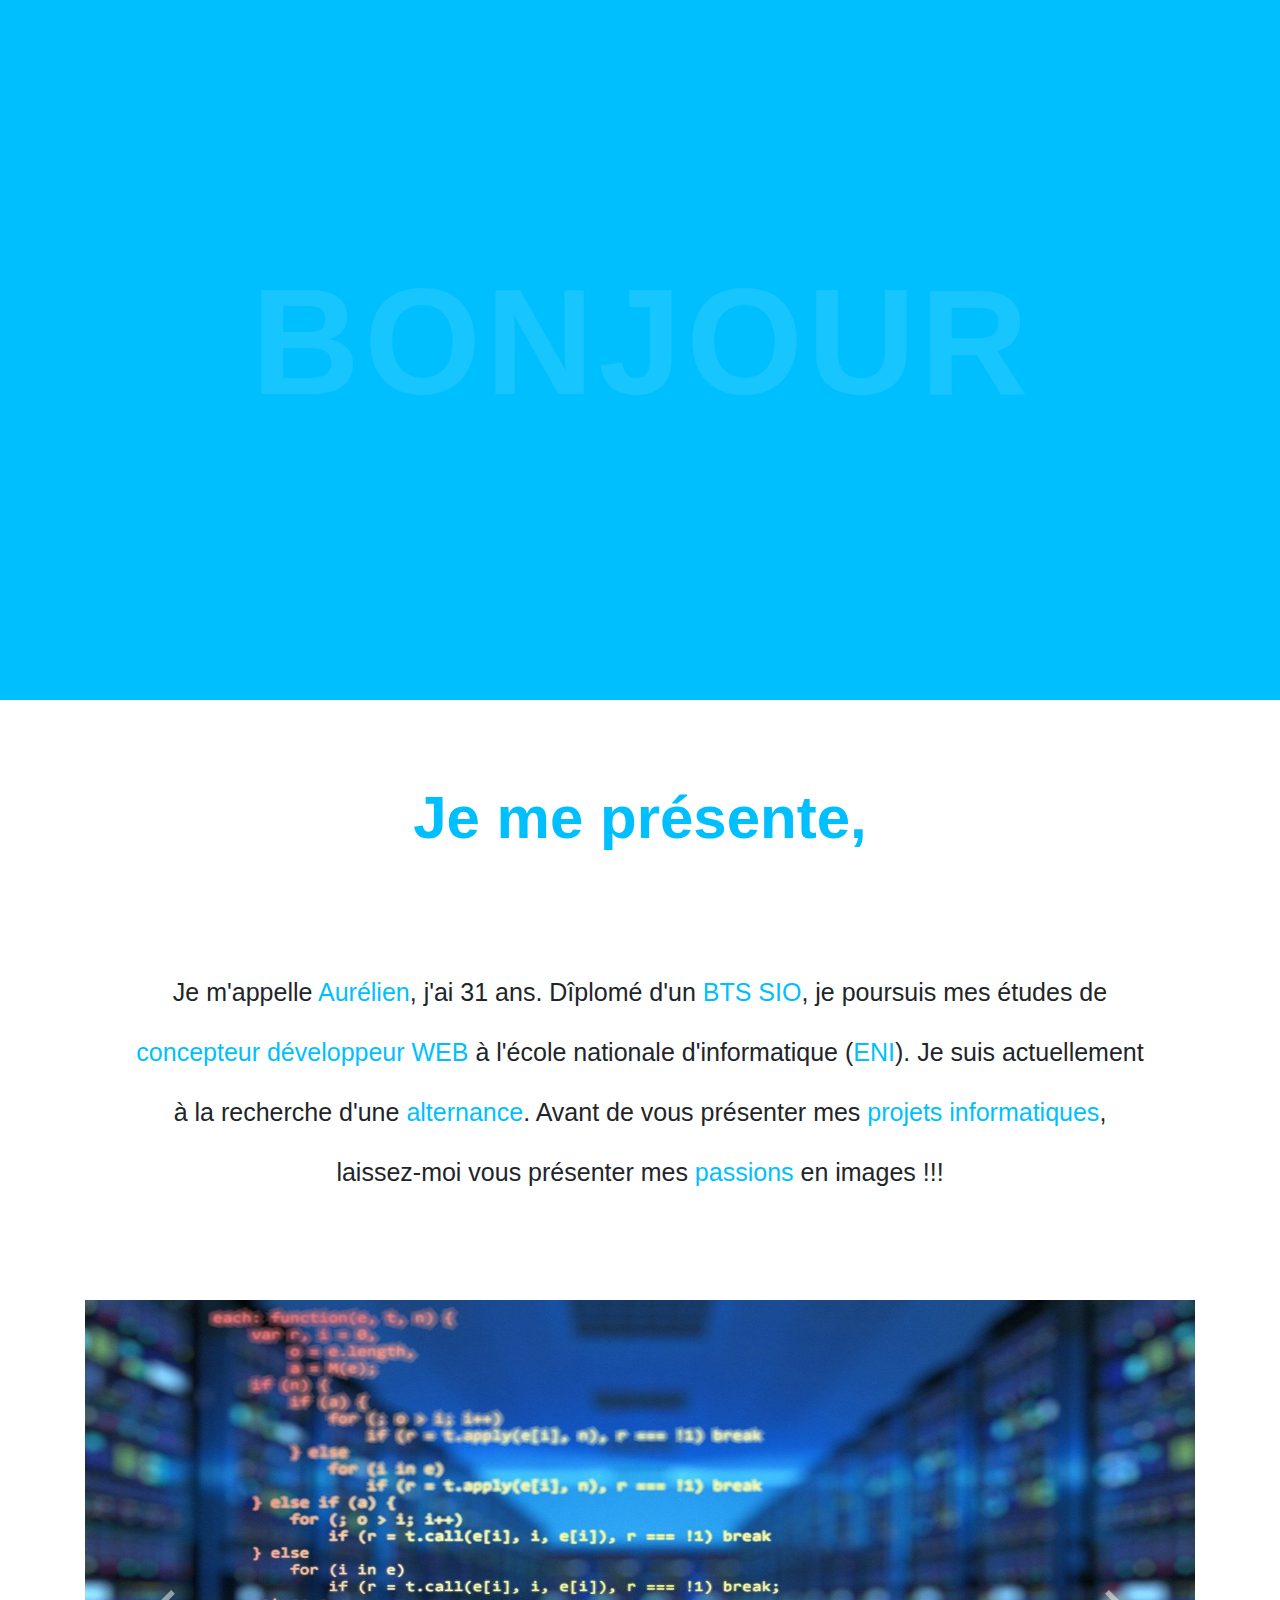
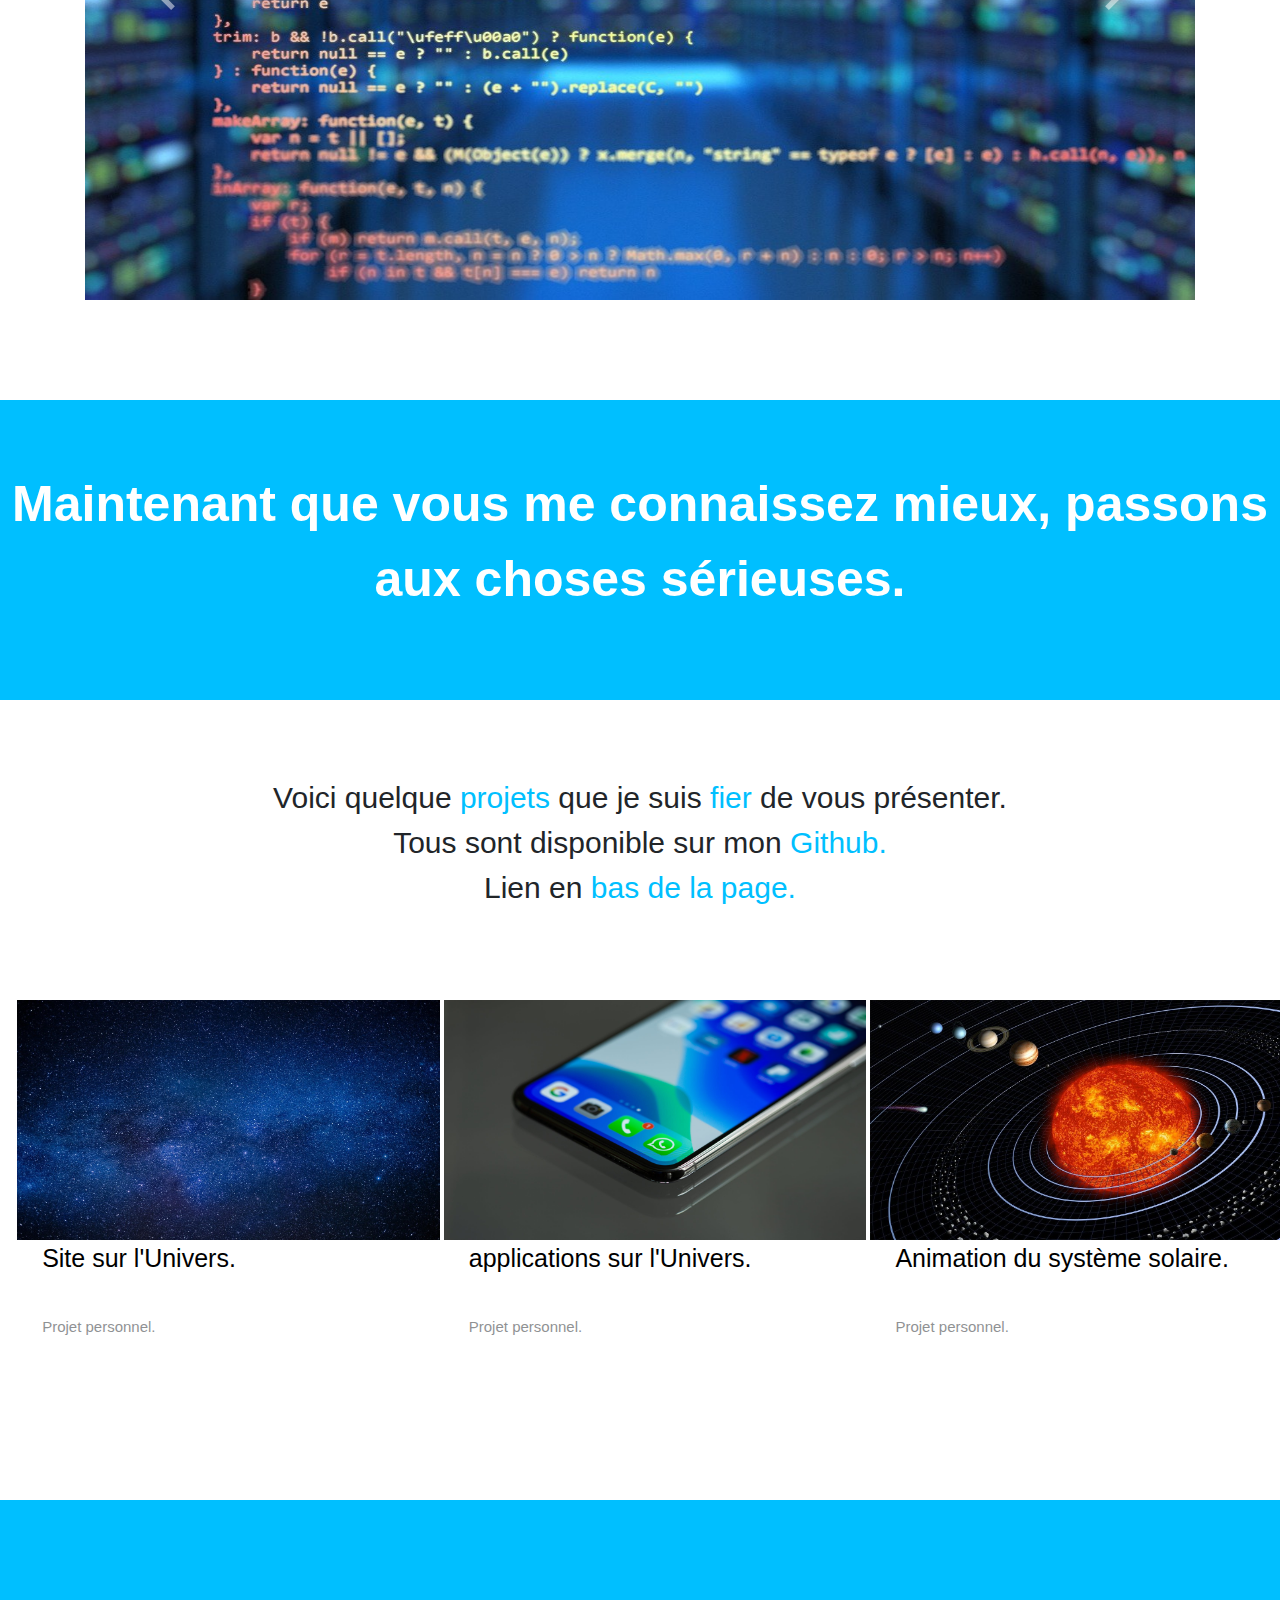
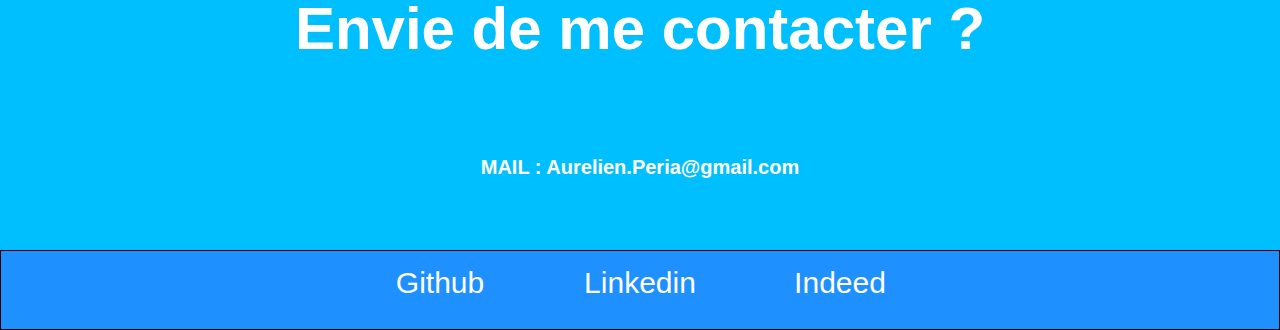
==== commit bc6c03fb: "v11" ====
--- a/index.html
+++ b/index.html
@@ -15,6 +15,8 @@
 
 </head>
 <body>
+    <!-- les images sont libres de droit -->
+    
     <div class="intro">
         <p>
              <span>B</span> <span>O</span> <span>N</span> <span>J</span> <span>O</span> <span>U</span> <span>R</span>
--- a/indexresponsive.css
+++ b/indexresponsive.css
@@ -21,7 +21,7 @@
     }
 
     .intro> p >*{
-       font-size: 60px;
+       font-size: 70px;
     }
 }
 
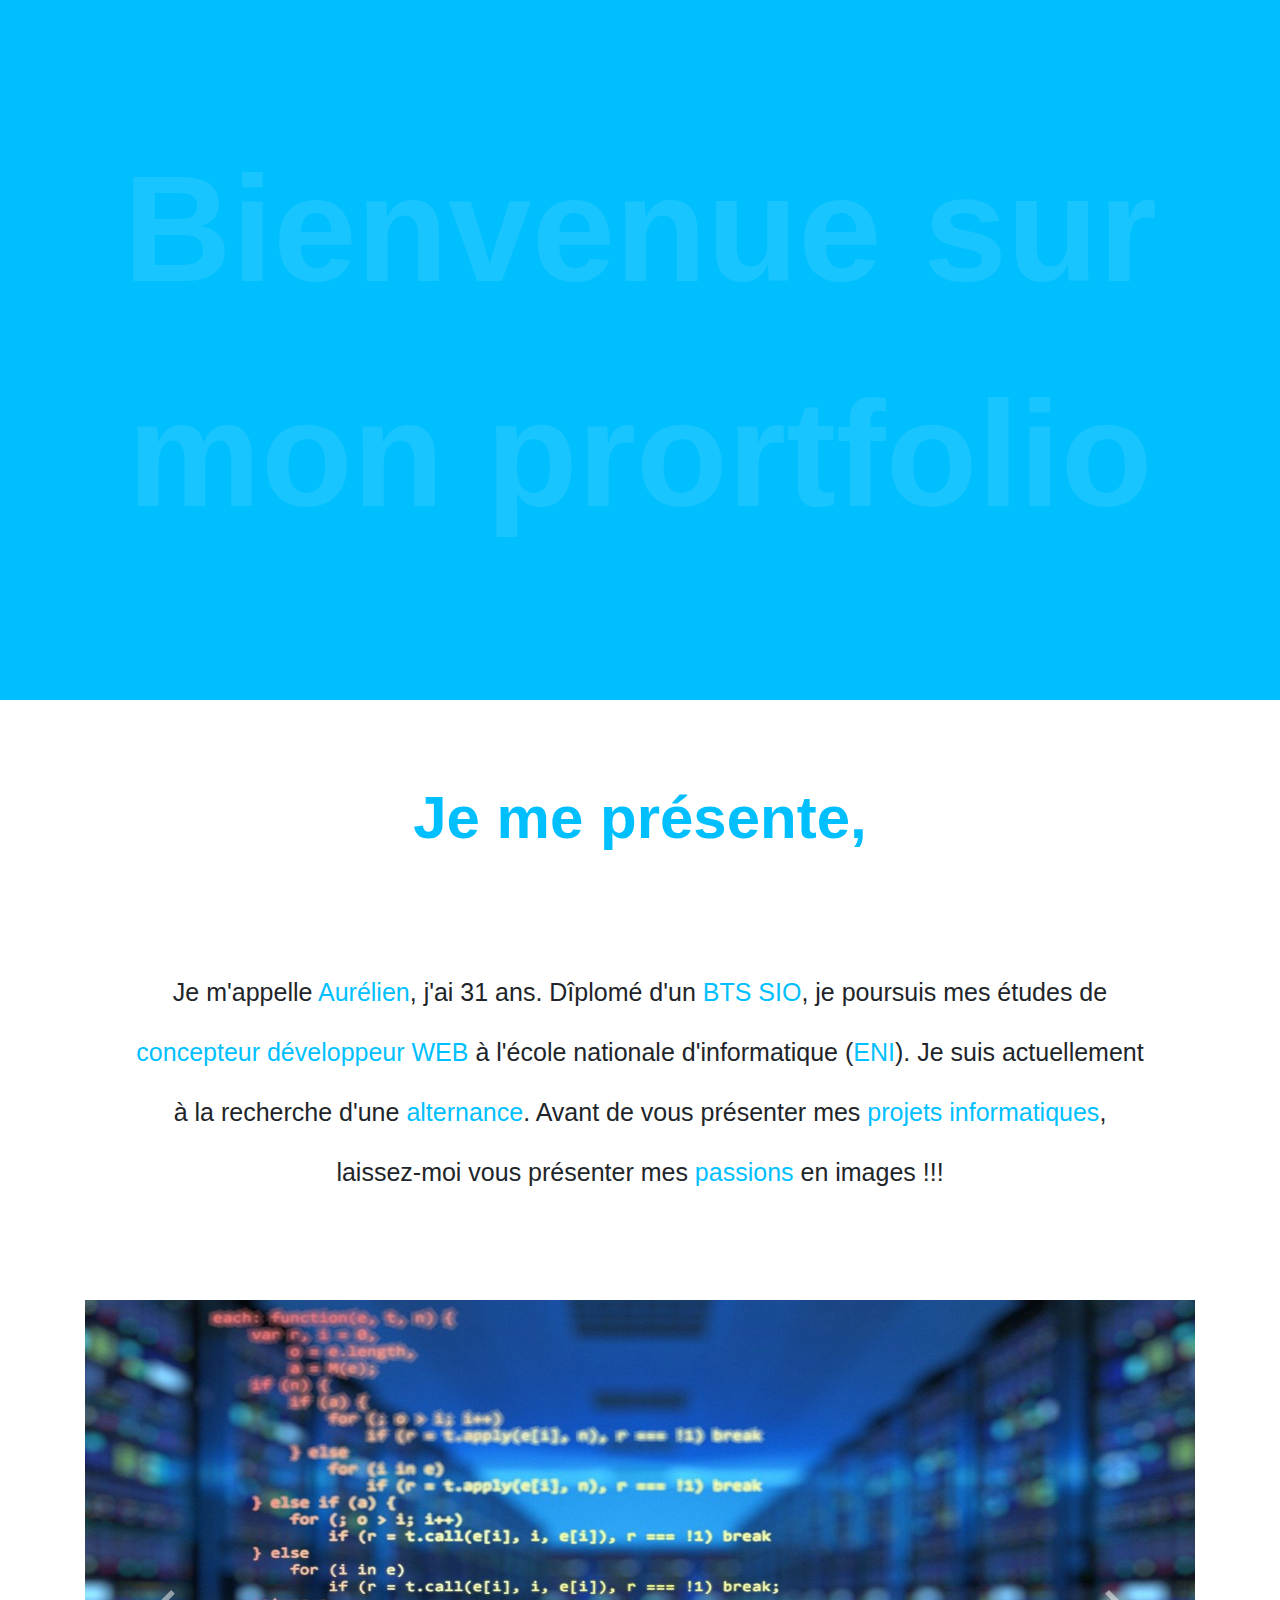
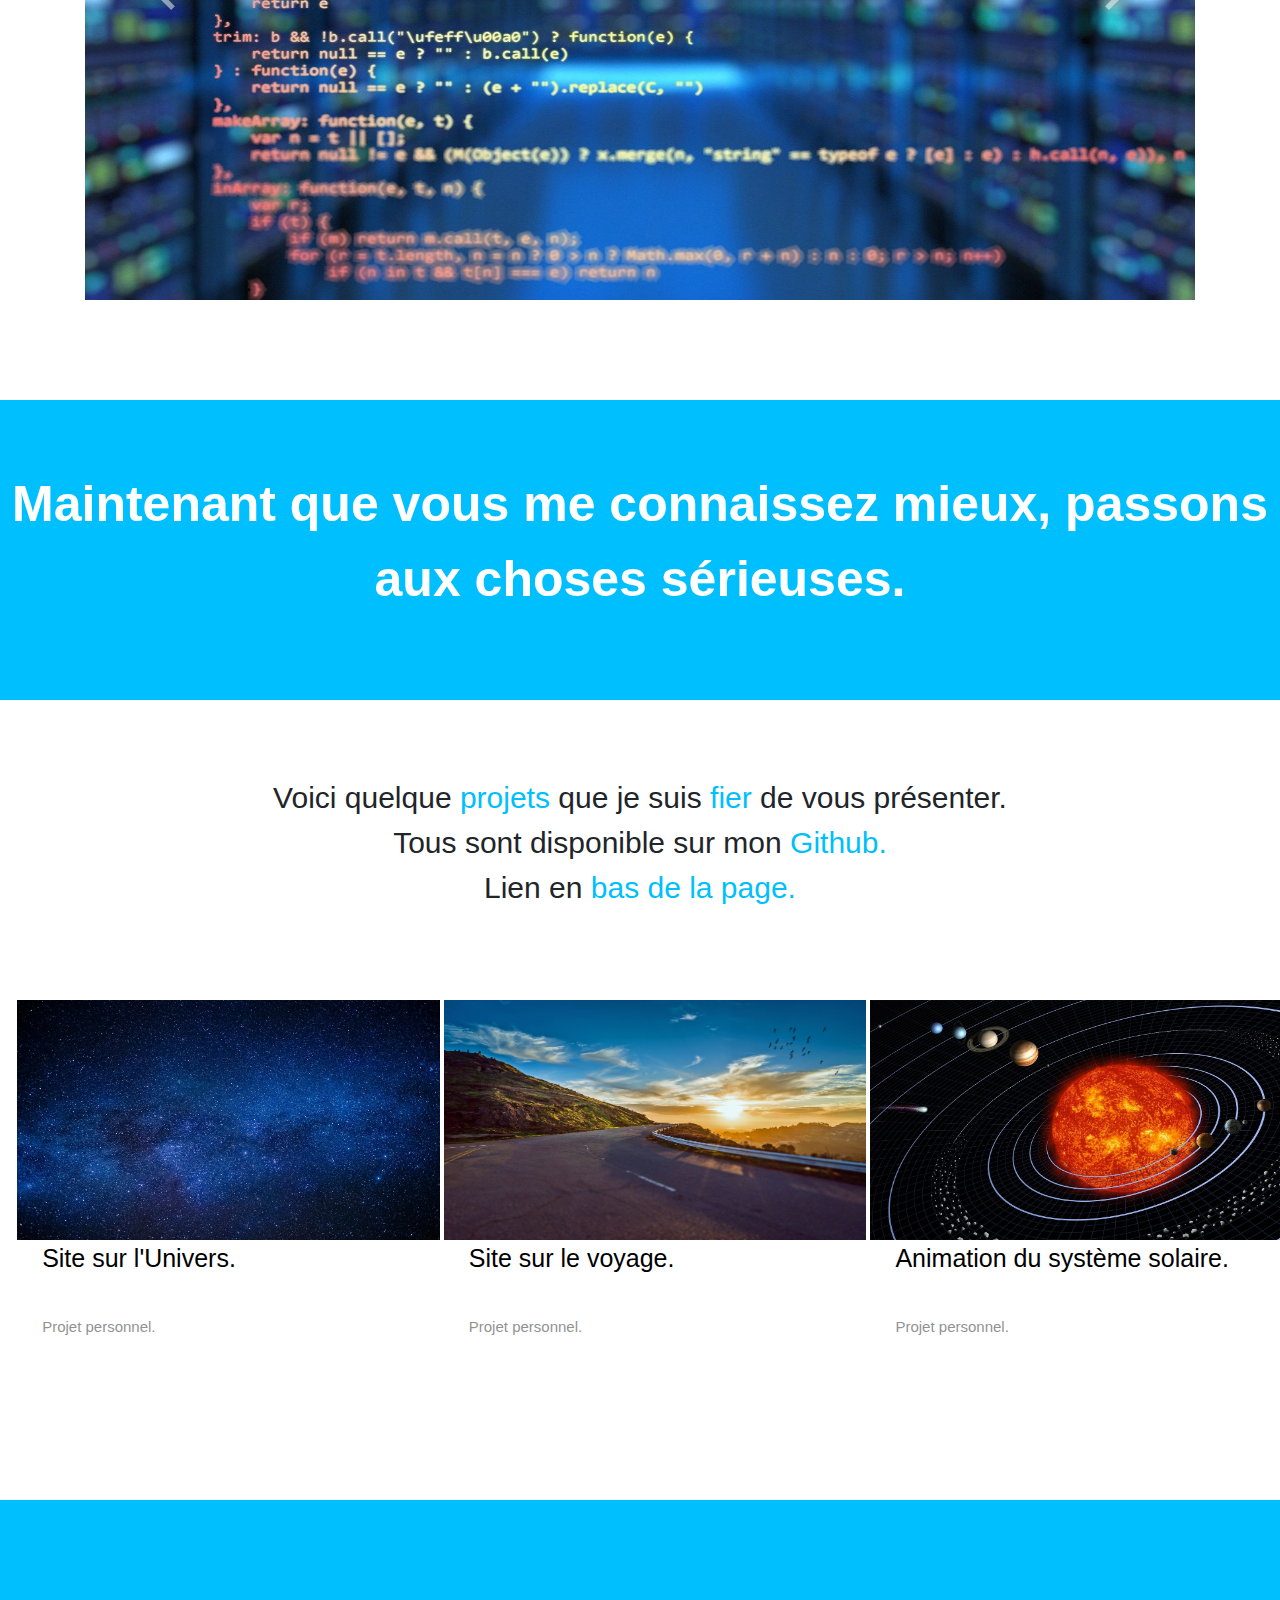
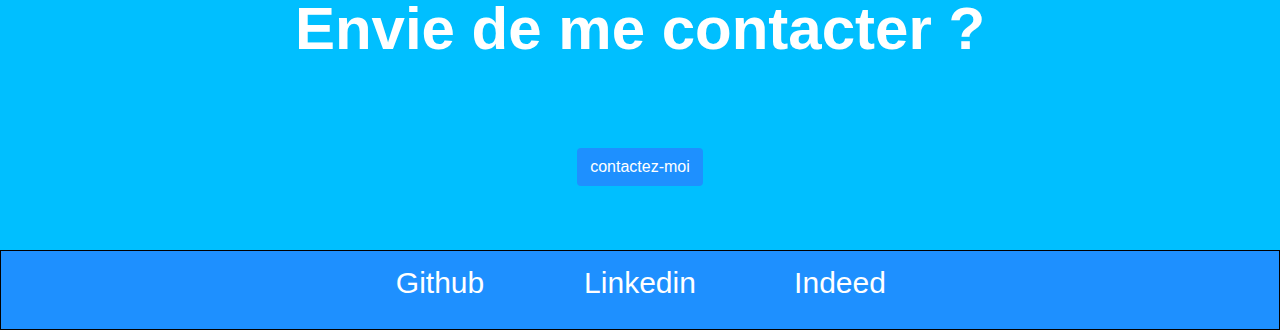
==== commit 0b4996a8: "v2" ====
--- a/index.html
+++ b/index.html
@@ -1,8 +1,8 @@
 <!DOCTYPE html>
 <html lang="en">
 <head>
-    <link rel="stylesheet" href="index.css" type="text/css" >
-    <link rel="stylesheet" href="indexresponsive.css" type="text/css" >
+    <link rel="stylesheet" href="index.css" type="text/css">
+    <link rel="stylesheet" href="indexresponsive.css" type="text/css">
     <meta charset="UTF-8">
     <meta http-equiv="X-UA-Compatible" content="IE=edge">
     <meta name="viewport" content="width=device-width, initial-scale=1.0">
@@ -19,7 +19,7 @@
     
     <div class="intro">
         <p>
-             <span>B</span> <span>O</span> <span>N</span> <span>J</span> <span>O</span> <span>U</span> <span>R</span>
+             <span>Bienvenue sur mon prortfolio</span> 
         </p>
     </div>
     <div class=" presentation">
@@ -34,7 +34,7 @@
         </p>
        
     </div>
-    <div class="container " >
+    <div class="container ">
 
         <div class="carousel slide " id="carousel1" data-ride="carousel" data-interval="3000">
     
@@ -86,19 +86,19 @@
             </p>
         </div>
         <div class="paraprojet ">
-            <a href="appliunivers.html" target="blanck" class="container " > 
-                <img src="photo/application2.jpeg"  alt="" class="photosprojet" >
+            <a href="voyage.html" target="blanck" class="container " > 
+                <img src="photo/voyage.jpg"  alt="" class="photosprojet" >
             </a>
             <p>
-                applications sur l'Univers.
+                Site sur le voyage.
             </p>
             <p>
                 Projet personnel.
             </p>
         </div>
         <div class="paraprojet ">
-            <a href="animationplanete.html"  target="black" class="container " > 
-                <img src="photo/systemesolaire.jpg" alt="" class="photosprojet" >
+            <a href="animationplanete.html"  target="black" class="container "> 
+                <img src="photo/systemesolaire.jpg" alt="" class="photosprojet">
             </a>
             <p>
                 Animation du système solaire.
@@ -116,7 +116,9 @@
     </div>
     <div class="mail">
         <p>
-            MAIL : Aurelien.Peria@gmail.com
+            <a href="mailto:aurelien.peria@gmail.com">
+                <button style="background-color: dodgerblue; color: white;" type="button" class="btn ">contactez-moi</button>
+            </a>
         </p>
     </div>
     <div class="basdepage " style="background-color:dodgerblue">
@@ -128,7 +130,7 @@
         </p>
         <p class="paralien">
             <a class="lien" target="blanck" href="https://my.indeed.com/p/aurlienp-pci23gn">Indeed</a>
-        </p >
+        </p>
     </div>
     <script type="text/javascript" src="index.js"></script>
 </body>
--- a/index.css
+++ b/index.css
@@ -11,7 +11,7 @@
     height: 700px;
     color: white;
     background-color: #00BFFF;
-    
+    text-align: center;
 }
 
 .intro> p >*{
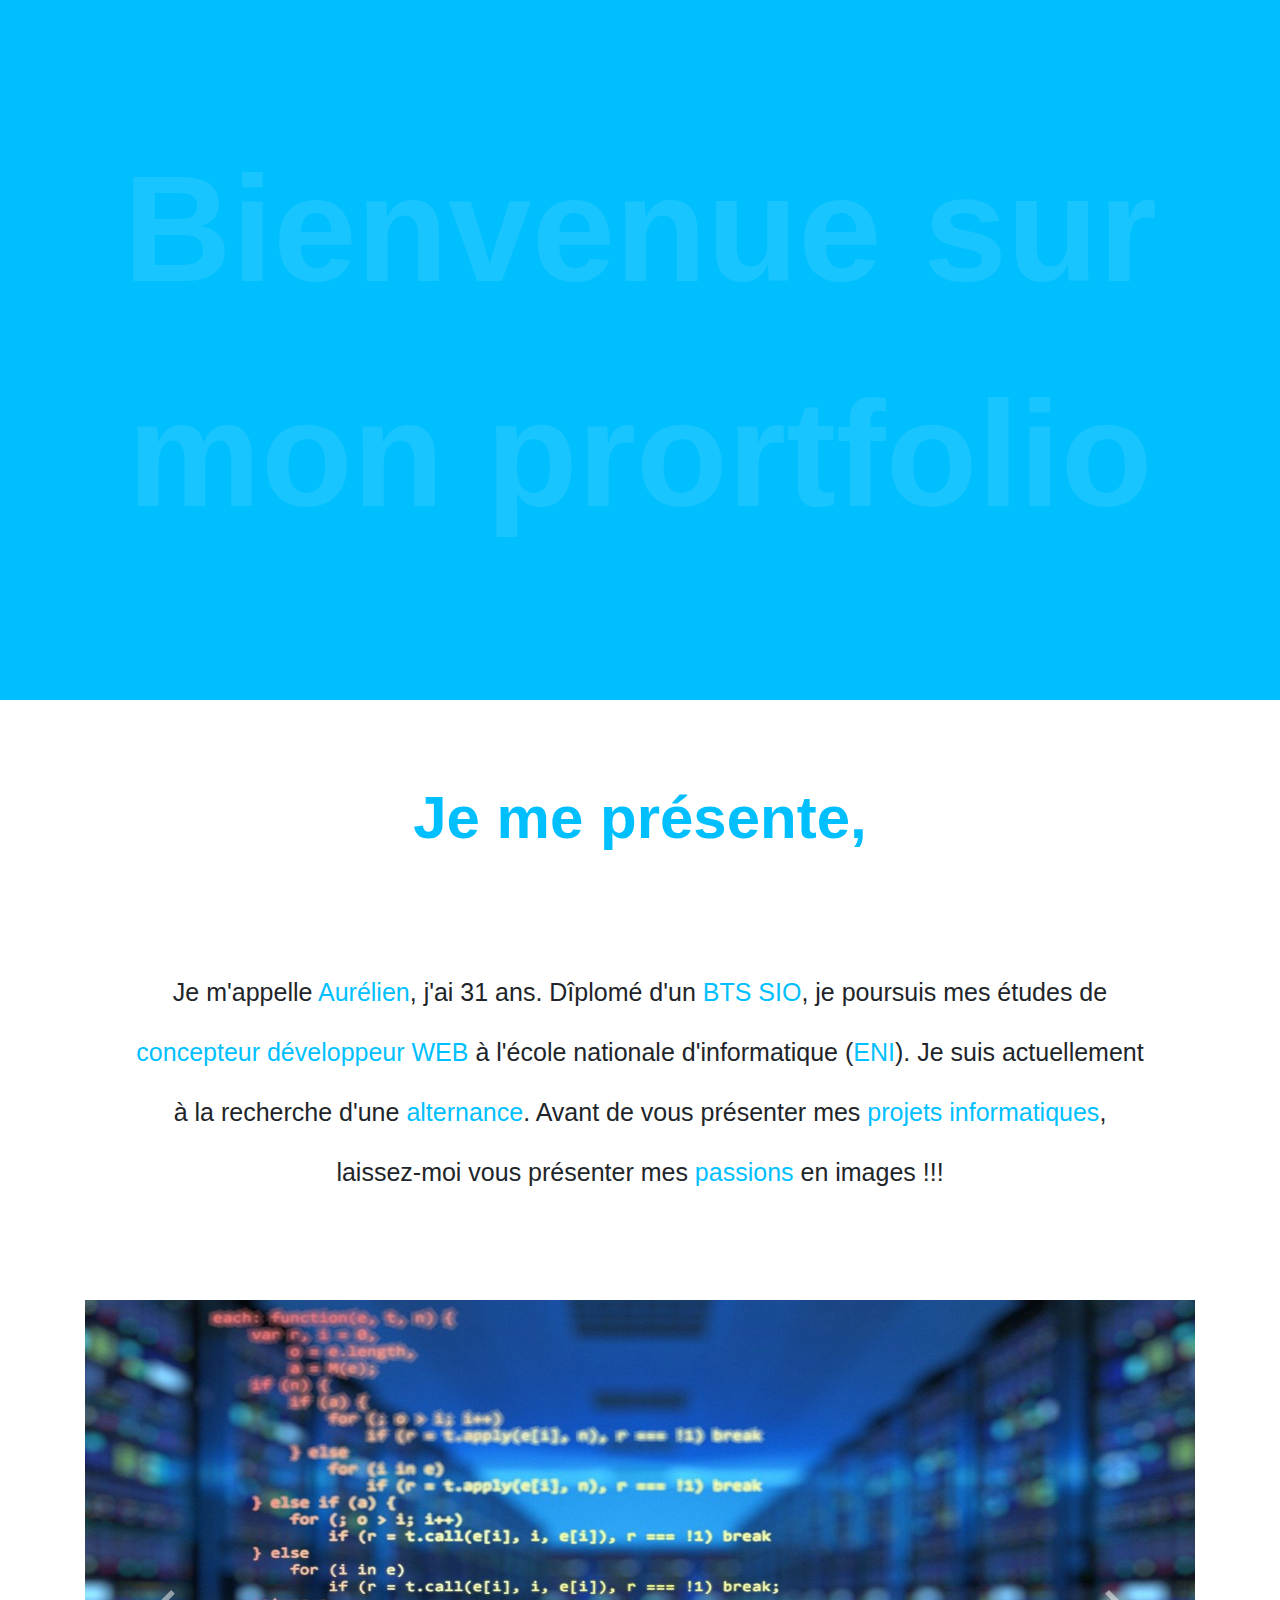
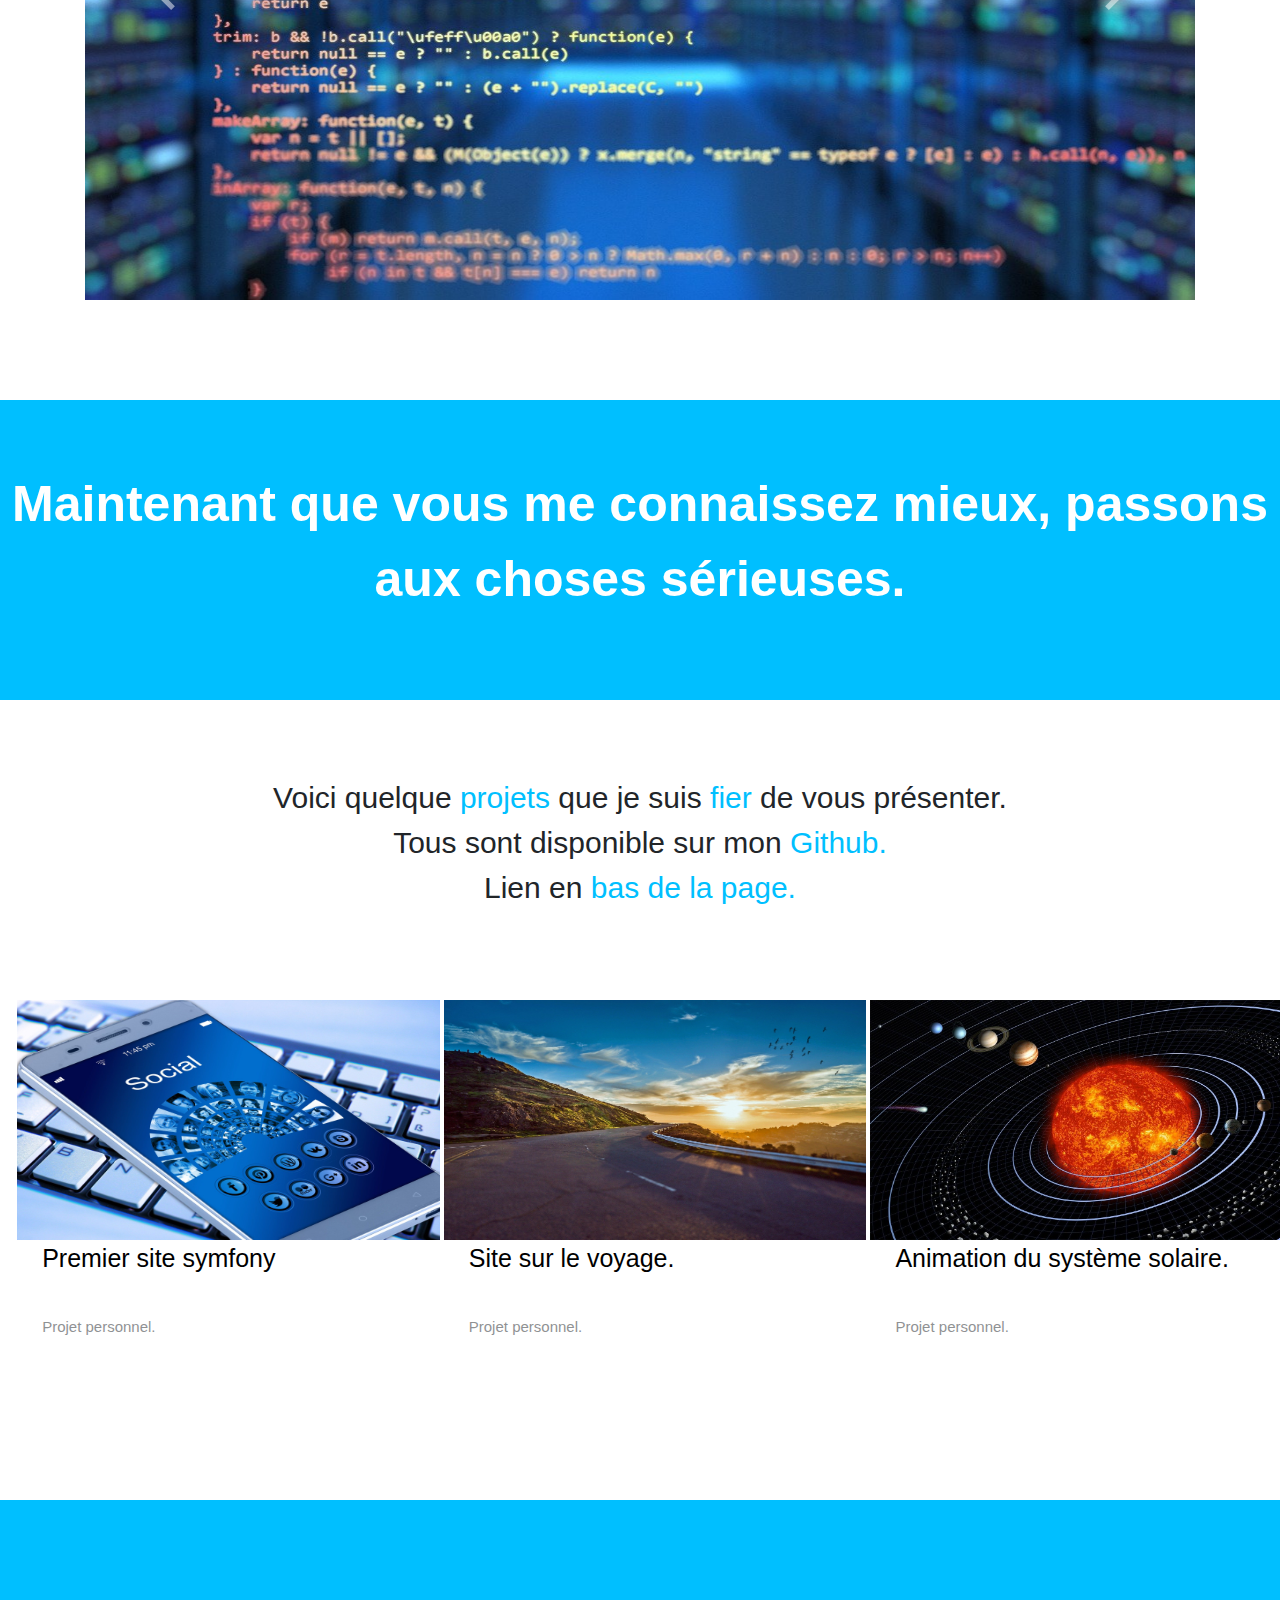
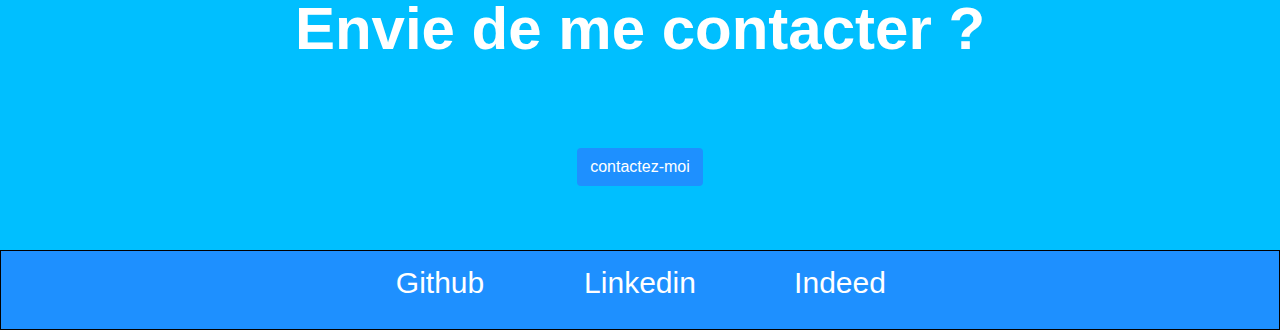
==== commit c51e5003: "v12" ====
--- a/index.html
+++ b/index.html
@@ -76,10 +76,10 @@
     <div class="projet">
         <div class="paraprojet ">
             <a href="siteunivers.html" target="black" class="container " > 
-                <img src="photo/univers3.jpg"  alt="" class="photosprojet" >
+                <img src="photo/symfony.jpg"  alt="" class="photosprojet" >
             </a>
             <p>
-                Site sur l'Univers.
+                Premier site symfony
             </p>
             <p>
                 Projet personnel.
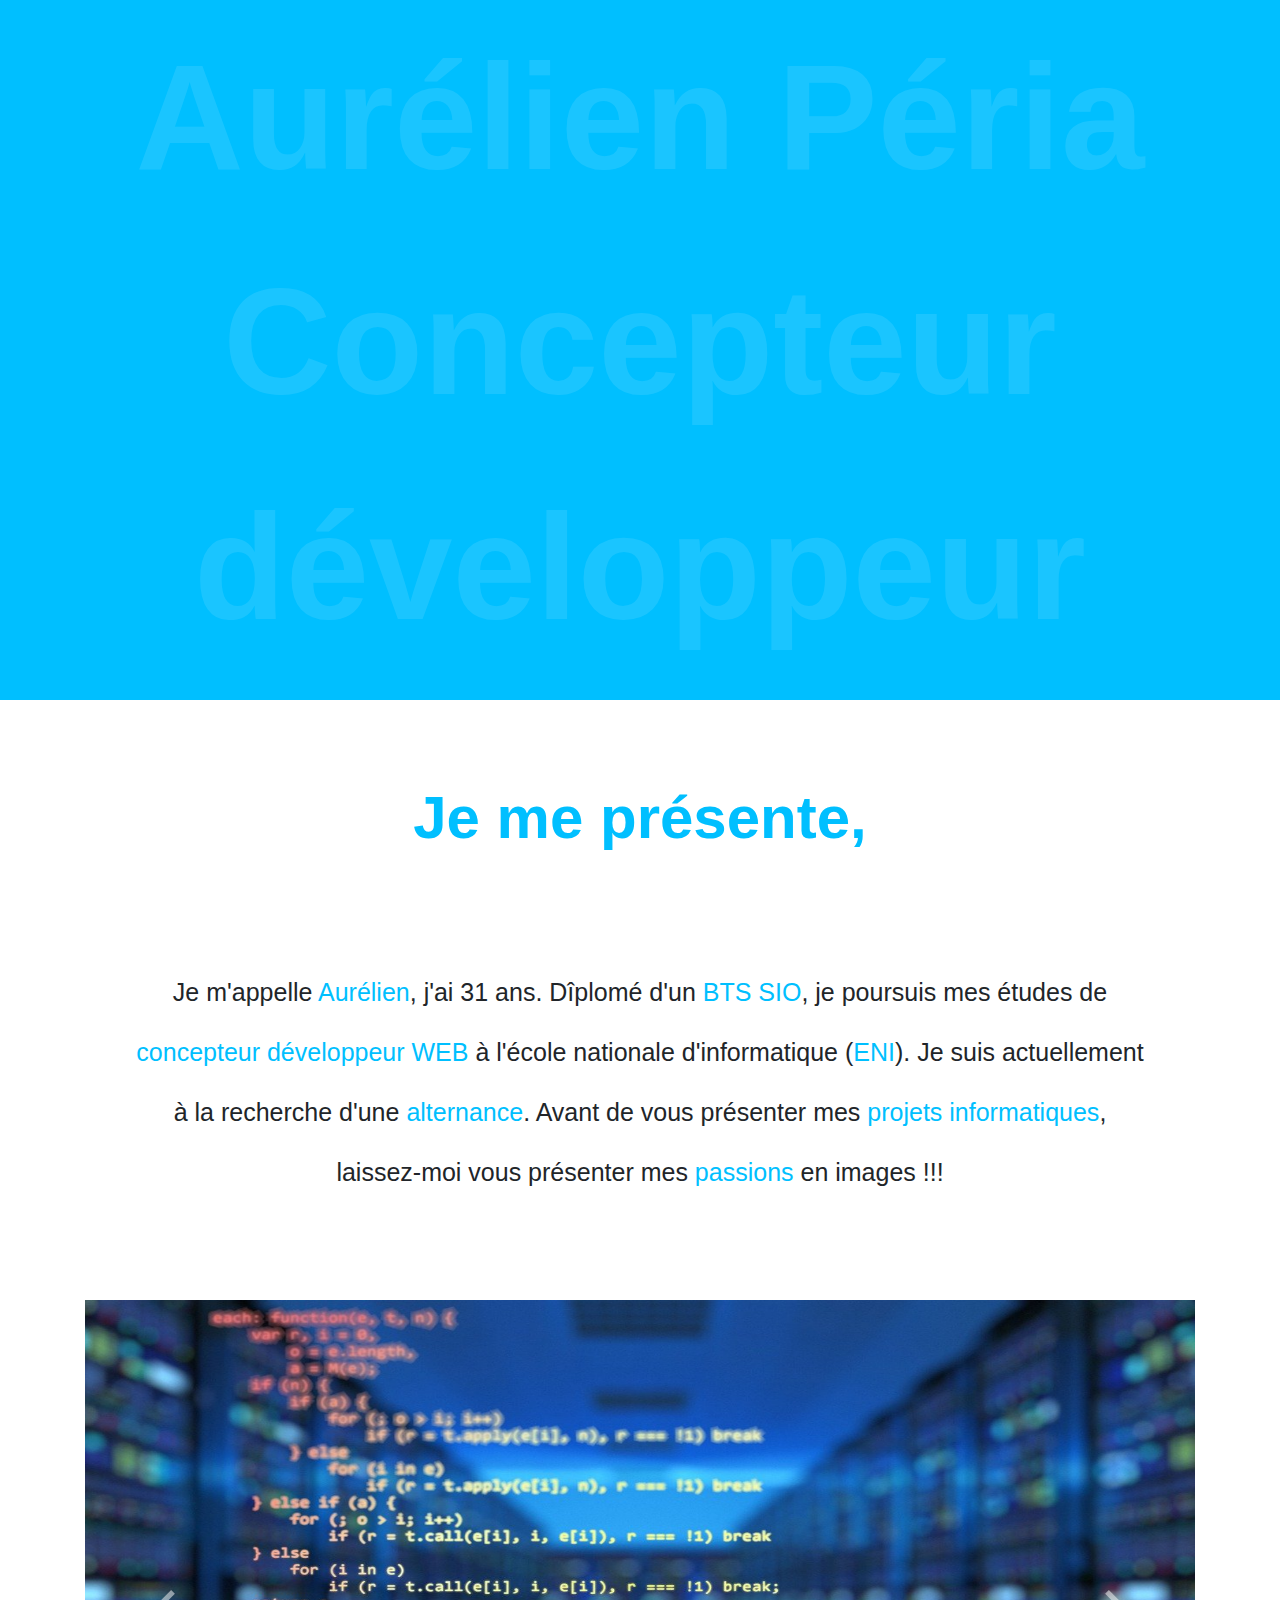
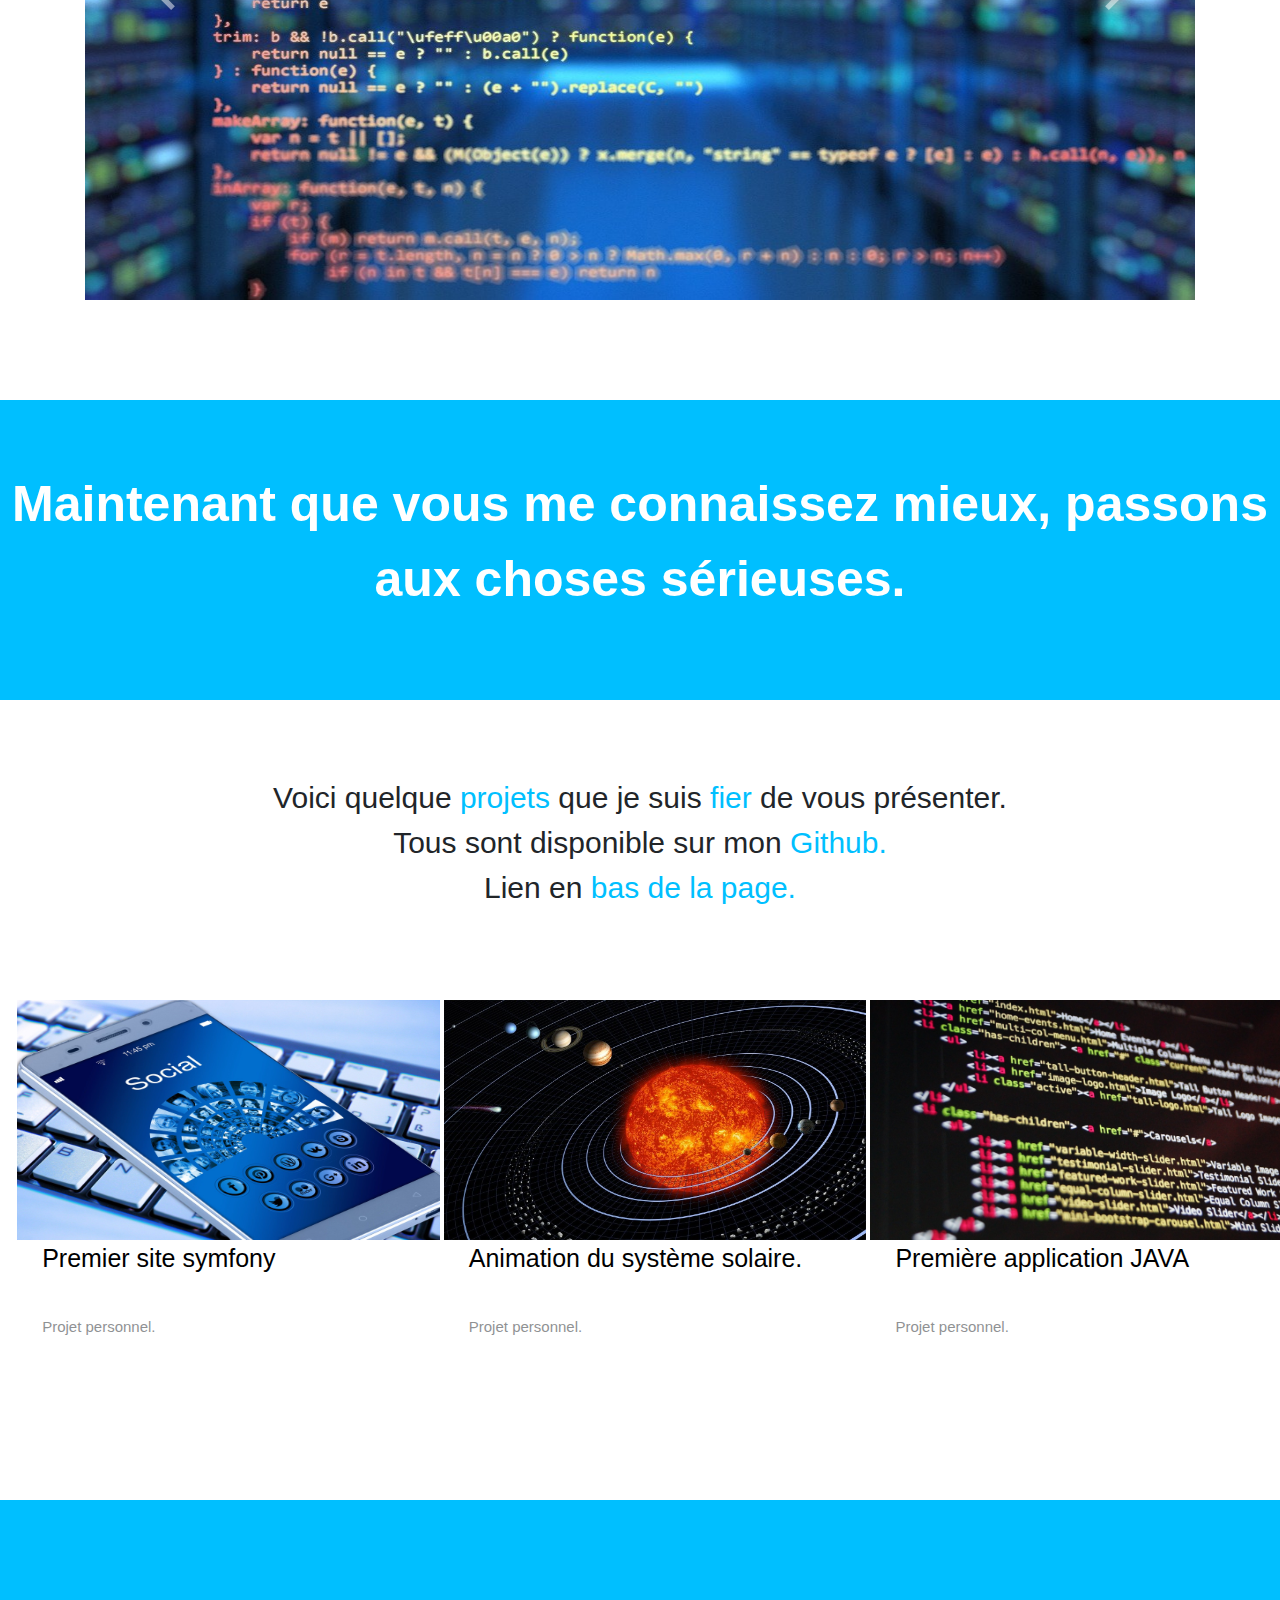
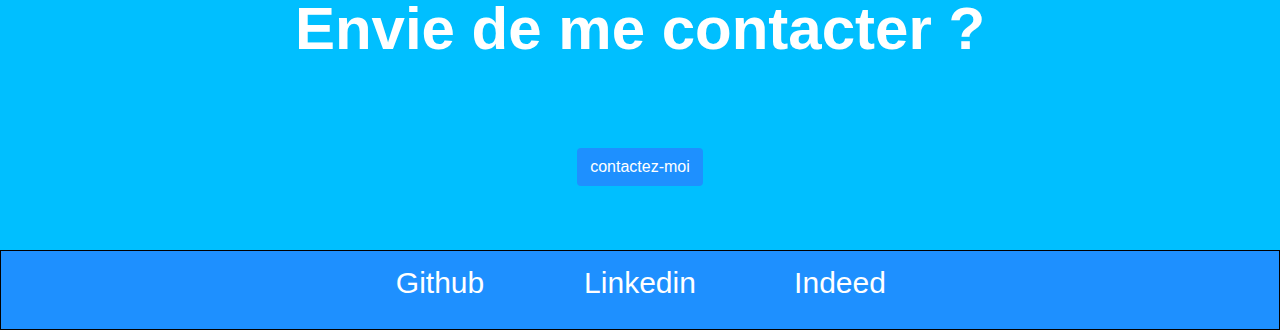
==== commit d5d57e9d: "ajout projet java" ====
--- a/index.html
+++ b/index.html
@@ -19,7 +19,7 @@
     
     <div class="intro">
         <p>
-             <span>Bienvenue sur mon prortfolio</span> 
+             <span>Aurélien Péria <br> Concepteur développeur</span> 
         </p>
     </div>
     <div class=" presentation">
@@ -86,22 +86,22 @@
             </p>
         </div>
         <div class="paraprojet ">
-            <a href="voyage.html" target="blanck" class="container " > 
-                <img src="photo/voyage.jpg"  alt="" class="photosprojet" >
+            <a href="animationplanete.html"  target="black" class="container "> 
+                <img src="photo/systemesolaire.jpg" alt="" class="photosprojet">
             </a>
             <p>
-                Site sur le voyage.
+                Animation du système solaire.
             </p>
             <p>
                 Projet personnel.
             </p>
         </div>
         <div class="paraprojet ">
-            <a href="animationplanete.html"  target="black" class="container "> 
-                <img src="photo/systemesolaire.jpg" alt="" class="photosprojet">
+            <a href="voyage.html" target="blanck" class="container " > 
+                <img src="photo/java.jpg "class="photosprojet" >
             </a>
             <p>
-                Animation du système solaire.
+                Première application JAVA
             </p>
             <p>
                 Projet personnel.
